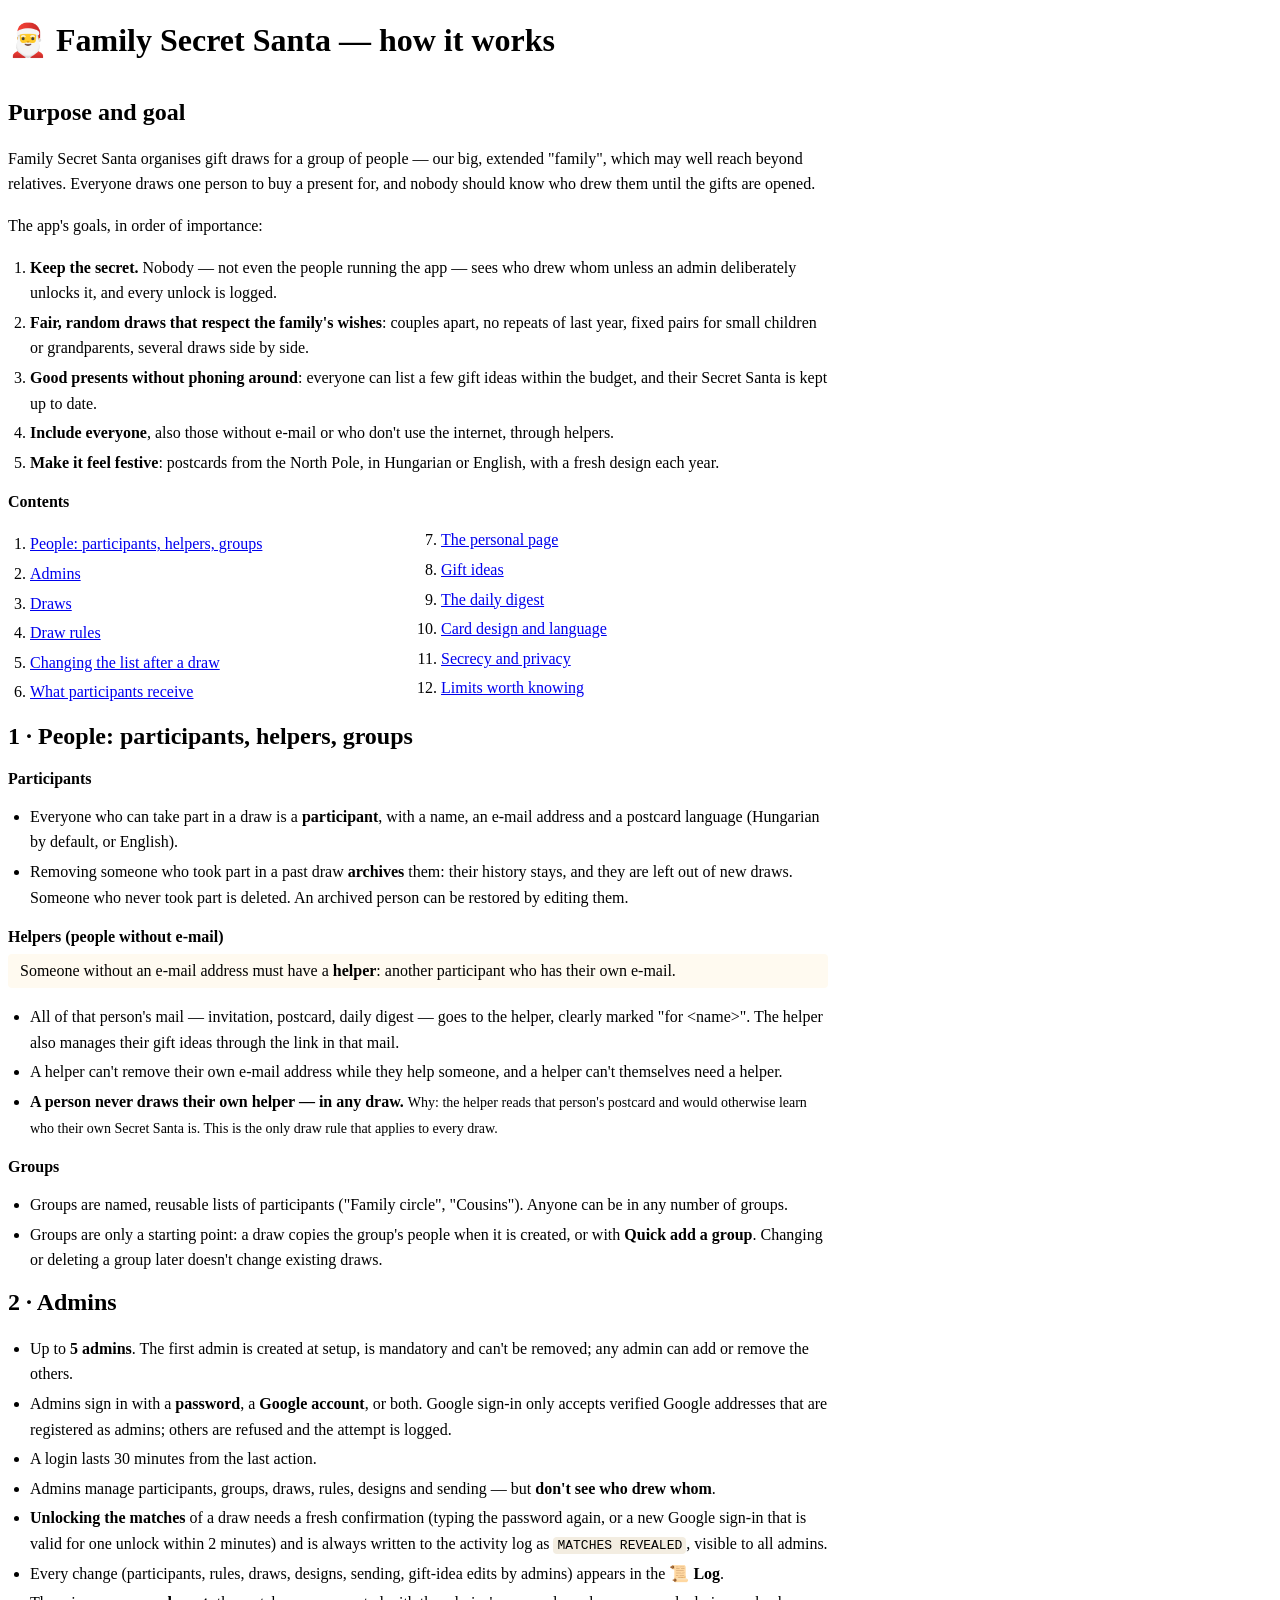
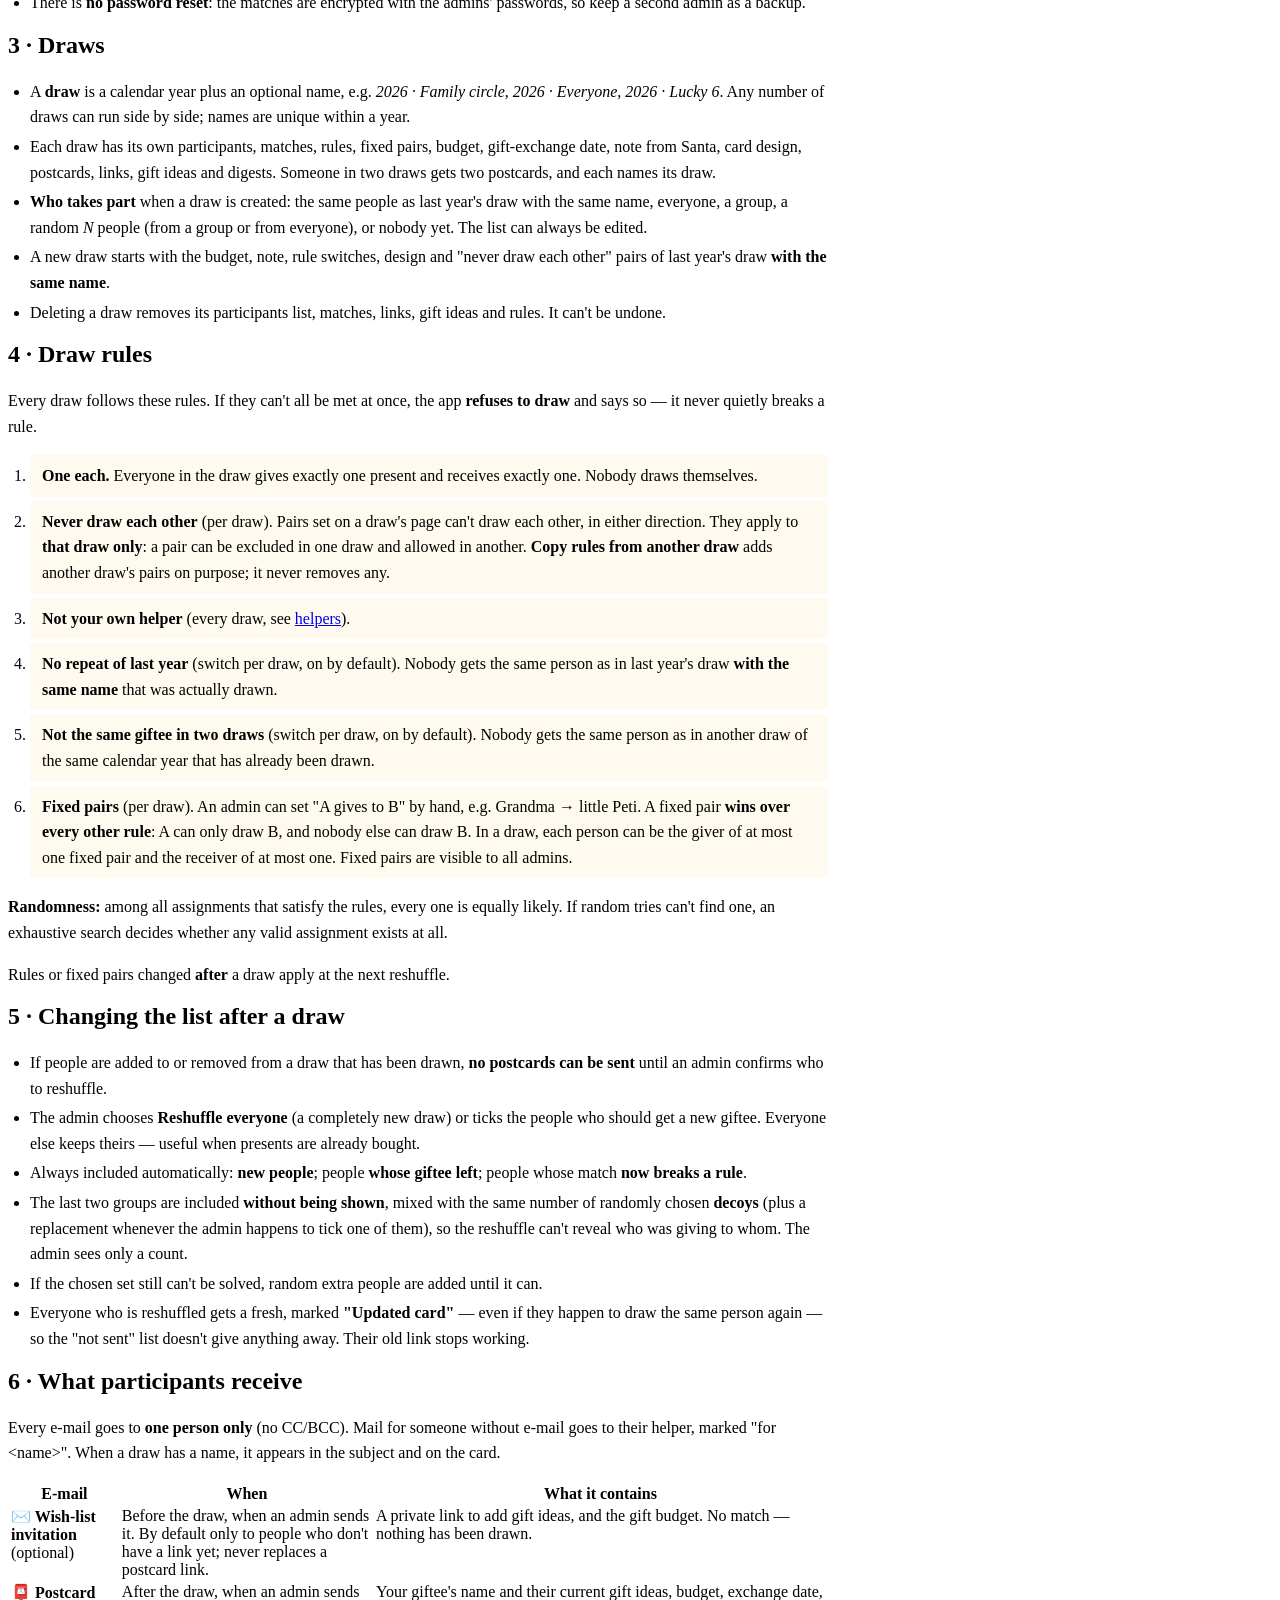
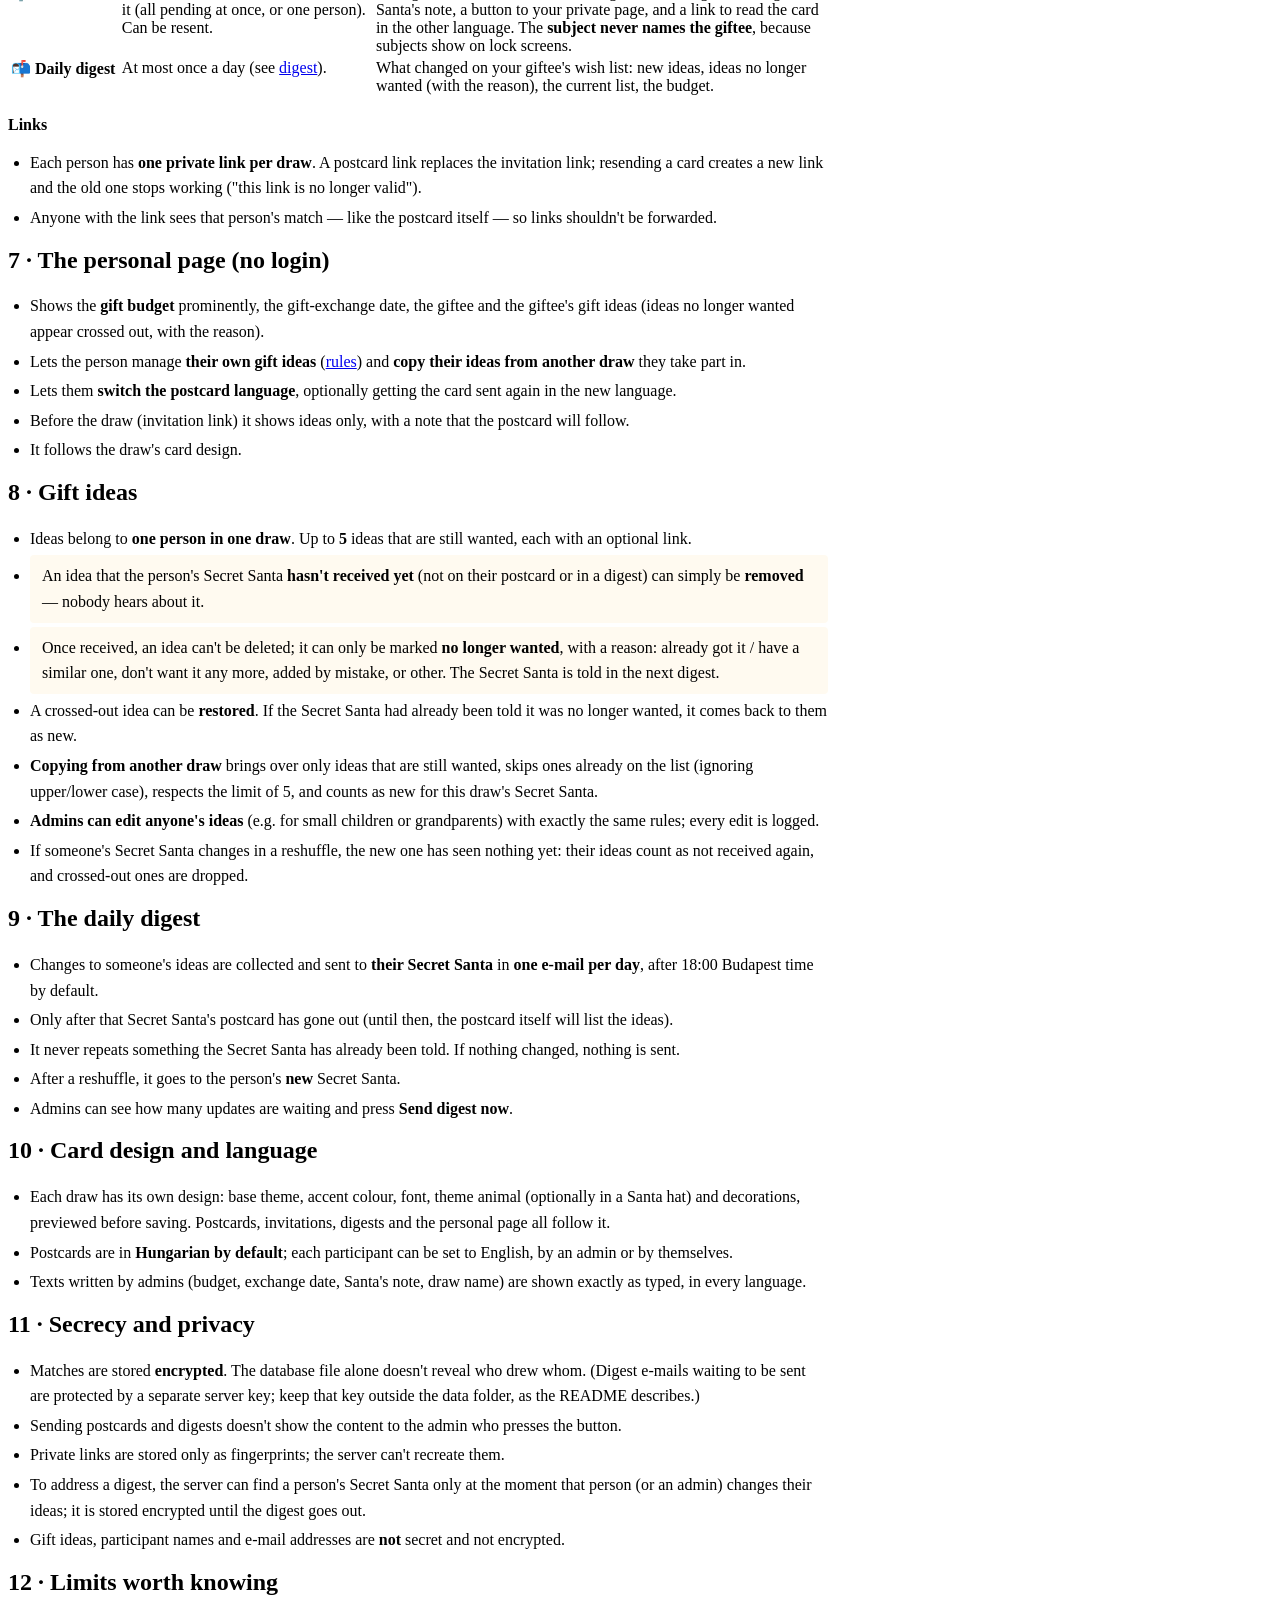
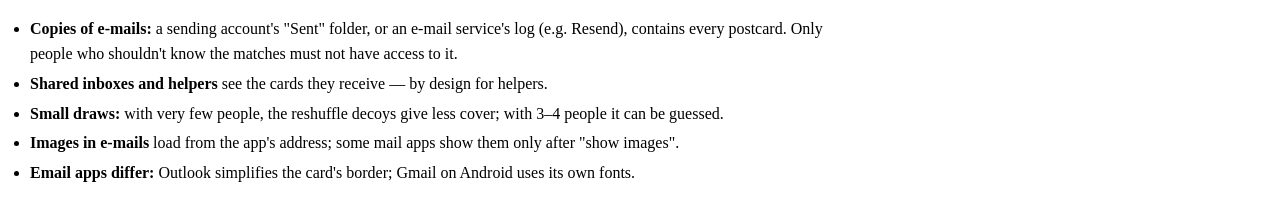
==== app/static/guide.html @ 9a859663 "Add 'How it works' guide; rename Family members to Participants - /guide (public, linked from the ad" ====
<!doctype html>
<html lang="en">
<head>
  <meta charset="utf-8">
  <meta name="viewport" content="width=device-width, initial-scale=1">
  <title>How it works · Family Secret Santa</title>
  <link rel="stylesheet" href="/static/style.css">
  <style>
    main { max-width: 820px; }
    .doc h2 { margin-top: 0; }
    .doc h3 { color: var(--green); margin: 18px 0 6px; font-size: 16px; }
    .doc p, .doc li { line-height: 1.6; }
    .doc ul, .doc ol { padding-left: 22px; }
    .doc li { margin: 4px 0; }
    .toc { columns: 2; column-gap: 24px; padding-left: 18px; }
    @media (max-width: 600px) { .toc { columns: 1; } }
    .rule { border-left: 4px solid var(--gold); background: #fffaf0; padding: 8px 12px; margin: 8px 0; border-radius: 4px; }
    .why { color: var(--muted); font-size: 14px; }
    code { background: #f3ede1; padding: 1px 4px; border-radius: 4px; font-size: 13px; }
    table.t td, table.t th { vertical-align: top; }
  </style>
</head>
<body>
<header>
  <h1>🎅 Family Secret Santa — how it works</h1>
  <div><a href="/" style="color:#fff">← back to the app</a></div>
</header>
<main class="doc">

<section class="card">
  <h2>Purpose and goal</h2>
  <p>Family Secret Santa organises gift draws for a group of people — our big, extended "family", which may
    well reach beyond relatives. Everyone draws one person to buy a present for, and nobody should know who
    drew them until the gifts are opened.</p>
  <p>The app's goals, in order of importance:</p>
  <ol>
    <li><b>Keep the secret.</b> Nobody — not even the people running the app — sees who drew whom unless an admin
      deliberately unlocks it, and every unlock is logged.</li>
    <li><b>Fair, random draws that respect the family's wishes</b>: couples apart, no repeats of last year, fixed
      pairs for small children or grandparents, several draws side by side.</li>
    <li><b>Good presents without phoning around</b>: everyone can list a few gift ideas within the budget, and their
      Secret Santa is kept up to date.</li>
    <li><b>Include everyone</b>, also those without e-mail or who don't use the internet, through helpers.</li>
    <li><b>Make it feel festive</b>: postcards from the North Pole, in Hungarian or English, with a fresh design each year.</li>
  </ol>
  <h3>Contents</h3>
  <ol class="toc">
    <li><a href="#people">People: participants, helpers, groups</a></li>
    <li><a href="#admins">Admins</a></li>
    <li><a href="#draws">Draws</a></li>
    <li><a href="#rules">Draw rules</a></li>
    <li><a href="#reshuffle">Changing the list after a draw</a></li>
    <li><a href="#mail">What participants receive</a></li>
    <li><a href="#page">The personal page</a></li>
    <li><a href="#ideas">Gift ideas</a></li>
    <li><a href="#digest">The daily digest</a></li>
    <li><a href="#design">Card design and language</a></li>
    <li><a href="#secrecy">Secrecy and privacy</a></li>
    <li><a href="#limits">Limits worth knowing</a></li>
  </ol>
</section>

<section class="card" id="people">
  <h2>1 · People: participants, helpers, groups</h2>
  <h3>Participants</h3>
  <ul>
    <li>Everyone who can take part in a draw is a <b>participant</b>, with a name, an e-mail address and a postcard
      language (Hungarian by default, or English).</li>
    <li>Removing someone who took part in a past draw <b>archives</b> them: their history stays, and they are left out
      of new draws. Someone who never took part is deleted. An archived person can be restored by editing them.</li>
  </ul>
  <h3>Helpers (people without e-mail)</h3>
  <div class="rule">Someone without an e-mail address must have a <b>helper</b>: another participant who has their own e-mail.</div>
  <ul>
    <li>All of that person's mail — invitation, postcard, daily digest — goes to the helper, clearly marked
      "for &lt;name&gt;". The helper also manages their gift ideas through the link in that mail.</li>
    <li>A helper can't remove their own e-mail address while they help someone, and a helper can't themselves need a helper.</li>
    <li><b>A person never draws their own helper — in any draw.</b>
      <span class="why">Why: the helper reads that person's postcard and would otherwise learn who their own Secret Santa is.
      This is the only draw rule that applies to every draw.</span></li>
  </ul>
  <h3>Groups</h3>
  <ul>
    <li>Groups are named, reusable lists of participants ("Family circle", "Cousins"). Anyone can be in any number of groups.</li>
    <li>Groups are only a starting point: a draw copies the group's people when it is created, or with
      <b>Quick add a group</b>. Changing or deleting a group later doesn't change existing draws.</li>
  </ul>
</section>

<section class="card" id="admins">
  <h2>2 · Admins</h2>
  <ul>
    <li>Up to <b>5 admins</b>. The first admin is created at setup, is mandatory and can't be removed; any admin can add or
      remove the others.</li>
    <li>Admins sign in with a <b>password</b>, a <b>Google account</b>, or both. Google sign-in only accepts verified
      Google addresses that are registered as admins; others are refused and the attempt is logged.</li>
    <li>A login lasts 30 minutes from the last action.</li>
    <li>Admins manage participants, groups, draws, rules, designs and sending — but <b>don't see who drew whom</b>.</li>
    <li><b>Unlocking the matches</b> of a draw needs a fresh confirmation (typing the password again, or a new Google
      sign-in that is valid for one unlock within 2 minutes) and is always written to the activity log as
      <code>MATCHES REVEALED</code>, visible to all admins.</li>
    <li>Every change (participants, rules, draws, designs, sending, gift-idea edits by admins) appears in the <b>📜 Log</b>.</li>
    <li>There is <b>no password reset</b>: the matches are encrypted with the admins' passwords, so keep a second admin as a backup.</li>
  </ul>
</section>

<section class="card" id="draws">
  <h2>3 · Draws</h2>
  <ul>
    <li>A <b>draw</b> is a calendar year plus an optional name, e.g. <i>2026 · Family circle</i>, <i>2026 · Everyone</i>,
      <i>2026 · Lucky 6</i>. Any number of draws can run side by side; names are unique within a year.</li>
    <li>Each draw has its own participants, matches, rules, fixed pairs, budget, gift-exchange date, note from Santa,
      card design, postcards, links, gift ideas and digests. Someone in two draws gets two postcards, and each names its draw.</li>
    <li><b>Who takes part</b> when a draw is created: the same people as last year's draw with the same name, everyone,
      a group, a random <i>N</i> people (from a group or from everyone), or nobody yet. The list can always be edited.</li>
    <li>A new draw starts with the budget, note, rule switches, design and "never draw each other" pairs of last
      year's draw <b>with the same name</b>.</li>
    <li>Deleting a draw removes its participants list, matches, links, gift ideas and rules. It can't be undone.</li>
  </ul>
</section>

<section class="card" id="rules">
  <h2>4 · Draw rules</h2>
  <p>Every draw follows these rules. If they can't all be met at once, the app <b>refuses to draw</b> and says so —
    it never quietly breaks a rule.</p>
  <ol>
    <li class="rule"><b>One each.</b> Everyone in the draw gives exactly one present and receives exactly one. Nobody draws themselves.</li>
    <li class="rule"><b>Never draw each other</b> (per draw). Pairs set on a draw's page can't draw each other, in either direction.
      They apply to <b>that draw only</b>: a pair can be excluded in one draw and allowed in another.
      <b>Copy rules from another draw</b> adds another draw's pairs on purpose; it never removes any.</li>
    <li class="rule"><b>Not your own helper</b> (every draw, see <a href="#people">helpers</a>).</li>
    <li class="rule"><b>No repeat of last year</b> (switch per draw, on by default). Nobody gets the same person as in last
      year's draw <b>with the same name</b> that was actually drawn.</li>
    <li class="rule"><b>Not the same giftee in two draws</b> (switch per draw, on by default). Nobody gets the same person as in
      another draw of the same calendar year that has already been drawn.</li>
    <li class="rule"><b>Fixed pairs</b> (per draw). An admin can set "A gives to B" by hand, e.g. Grandma → little Peti.
      A fixed pair <b>wins over every other rule</b>: A can only draw B, and nobody else can draw B. In a draw, each person can
      be the giver of at most one fixed pair and the receiver of at most one. Fixed pairs are visible to all admins.</li>
  </ol>
  <p><b>Randomness:</b> among all assignments that satisfy the rules, every one is equally likely. If random tries can't
    find one, an exhaustive search decides whether any valid assignment exists at all.</p>
  <p>Rules or fixed pairs changed <b>after</b> a draw apply at the next reshuffle.</p>
</section>

<section class="card" id="reshuffle">
  <h2>5 · Changing the list after a draw</h2>
  <ul>
    <li>If people are added to or removed from a draw that has been drawn, <b>no postcards can be sent</b> until an admin
      confirms who to reshuffle.</li>
    <li>The admin chooses <b>Reshuffle everyone</b> (a completely new draw) or ticks the people who should get a new
      giftee. Everyone else keeps theirs — useful when presents are already bought.</li>
    <li>Always included automatically: <b>new people</b>; people <b>whose giftee left</b>; people whose match <b>now breaks a rule</b>.</li>
    <li>The last two groups are included <b>without being shown</b>, mixed with the same number of randomly chosen
      <b>decoys</b> (plus a replacement whenever the admin happens to tick one of them), so the reshuffle can't reveal who was
      giving to whom. The admin sees only a count.</li>
    <li>If the chosen set still can't be solved, random extra people are added until it can.</li>
    <li>Everyone who is reshuffled gets a fresh, marked <b>"Updated card"</b> — even if they happen to draw the same person
      again — so the "not sent" list doesn't give anything away. Their old link stops working.</li>
  </ul>
</section>

<section class="card" id="mail">
  <h2>6 · What participants receive</h2>
  <p>Every e-mail goes to <b>one person only</b> (no CC/BCC). Mail for someone without e-mail goes to their helper, marked
    "for &lt;name&gt;". When a draw has a name, it appears in the subject and on the card.</p>
  <table class="t">
    <tr><th>E-mail</th><th>When</th><th>What it contains</th></tr>
    <tr><td><b>✉️ Wish-list invitation</b> (optional)</td>
      <td>Before the draw, when an admin sends it. By default only to people who don't have a link yet; never replaces a postcard link.</td>
      <td>A private link to add gift ideas, and the gift budget. No match — nothing has been drawn.</td></tr>
    <tr><td><b>📮 Postcard</b></td>
      <td>After the draw, when an admin sends it (all pending at once, or one person). Can be resent.</td>
      <td>Your giftee's name and their current gift ideas, budget, exchange date, Santa's note, a button to your private page,
        and a link to read the card in the other language. The <b>subject never names the giftee</b>, because subjects show on lock screens.</td></tr>
    <tr><td><b>📬 Daily digest</b></td>
      <td>At most once a day (see <a href="#digest">digest</a>).</td>
      <td>What changed on your giftee's wish list: new ideas, ideas no longer wanted (with the reason), the current list, the budget.</td></tr>
  </table>
  <h3>Links</h3>
  <ul>
    <li>Each person has <b>one private link per draw</b>. A postcard link replaces the invitation link; resending a card
      creates a new link and the old one stops working ("this link is no longer valid").</li>
    <li>Anyone with the link sees that person's match — like the postcard itself — so links shouldn't be forwarded.</li>
  </ul>
</section>

<section class="card" id="page">
  <h2>7 · The personal page (no login)</h2>
  <ul>
    <li>Shows the <b>gift budget</b> prominently, the gift-exchange date, the giftee and the giftee's gift ideas
      (ideas no longer wanted appear crossed out, with the reason).</li>
    <li>Lets the person manage <b>their own gift ideas</b> (<a href="#ideas">rules</a>) and
      <b>copy their ideas from another draw</b> they take part in.</li>
    <li>Lets them <b>switch the postcard language</b>, optionally getting the card sent again in the new language.</li>
    <li>Before the draw (invitation link) it shows ideas only, with a note that the postcard will follow.</li>
    <li>It follows the draw's card design.</li>
  </ul>
</section>

<section class="card" id="ideas">
  <h2>8 · Gift ideas</h2>
  <ul>
    <li>Ideas belong to <b>one person in one draw</b>. Up to <b>5</b> ideas that are still wanted, each with an optional link.</li>
    <li class="rule">An idea that the person's Secret Santa <b>hasn't received yet</b> (not on their postcard or in a digest)
      can simply be <b>removed</b> — nobody hears about it.</li>
    <li class="rule">Once received, an idea can't be deleted; it can only be marked <b>no longer wanted</b>, with a reason:
      already got it / have a similar one, don't want it any more, added by mistake, or other. The Secret Santa is told in the next digest.</li>
    <li>A crossed-out idea can be <b>restored</b>. If the Secret Santa had already been told it was no longer wanted, it comes back to them as new.</li>
    <li><b>Copying from another draw</b> brings over only ideas that are still wanted, skips ones already on the list
      (ignoring upper/lower case), respects the limit of 5, and counts as new for this draw's Secret Santa.</li>
    <li><b>Admins can edit anyone's ideas</b> (e.g. for small children or grandparents) with exactly the same rules; every edit is logged.</li>
    <li>If someone's Secret Santa changes in a reshuffle, the new one has seen nothing yet: their ideas count as not received
      again, and crossed-out ones are dropped.</li>
  </ul>
</section>

<section class="card" id="digest">
  <h2>9 · The daily digest</h2>
  <ul>
    <li>Changes to someone's ideas are collected and sent to <b>their Secret Santa</b> in <b>one e-mail per day</b>,
      after 18:00 Budapest time by default.</li>
    <li>Only after that Secret Santa's postcard has gone out (until then, the postcard itself will list the ideas).</li>
    <li>It never repeats something the Secret Santa has already been told. If nothing changed, nothing is sent.</li>
    <li>After a reshuffle, it goes to the person's <b>new</b> Secret Santa.</li>
    <li>Admins can see how many updates are waiting and press <b>Send digest now</b>.</li>
  </ul>
</section>

<section class="card" id="design">
  <h2>10 · Card design and language</h2>
  <ul>
    <li>Each draw has its own design: base theme, accent colour, font, theme animal (optionally in a Santa hat) and
      decorations, previewed before saving. Postcards, invitations, digests and the personal page all follow it.</li>
    <li>Postcards are in <b>Hungarian by default</b>; each participant can be set to English, by an admin or by themselves.</li>
    <li>Texts written by admins (budget, exchange date, Santa's note, draw name) are shown exactly as typed, in every language.</li>
  </ul>
</section>

<section class="card" id="secrecy">
  <h2>11 · Secrecy and privacy</h2>
  <ul>
    <li>Matches are stored <b>encrypted</b>. The database file alone doesn't reveal who drew whom. (Digest e-mails waiting to
      be sent are protected by a separate server key; keep that key outside the data folder, as the README describes.)</li>
    <li>Sending postcards and digests doesn't show the content to the admin who presses the button.</li>
    <li>Private links are stored only as fingerprints; the server can't recreate them.</li>
    <li>To address a digest, the server can find a person's Secret Santa only at the moment that person (or an admin) changes
      their ideas; it is stored encrypted until the digest goes out.</li>
    <li>Gift ideas, participant names and e-mail addresses are <b>not</b> secret and not encrypted.</li>
  </ul>
</section>

<section class="card" id="limits">
  <h2>12 · Limits worth knowing</h2>
  <ul>
    <li><b>Copies of e-mails:</b> a sending account's "Sent" folder, or an e-mail service's log (e.g. Resend), contains every
      postcard. Only people who shouldn't know the matches must not have access to it.</li>
    <li><b>Shared inboxes and helpers</b> see the cards they receive — by design for helpers.</li>
    <li><b>Small draws:</b> with very few people, the reshuffle decoys give less cover; with 3–4 people it can be guessed.</li>
    <li><b>Images in e-mails</b> load from the app's address; some mail apps show them only after "show images".</li>
    <li><b>Email apps differ:</b> Outlook simplifies the card's border; Gmail on Android uses its own fonts.</li>
  </ul>
</section>

</main>
</body>
</html>
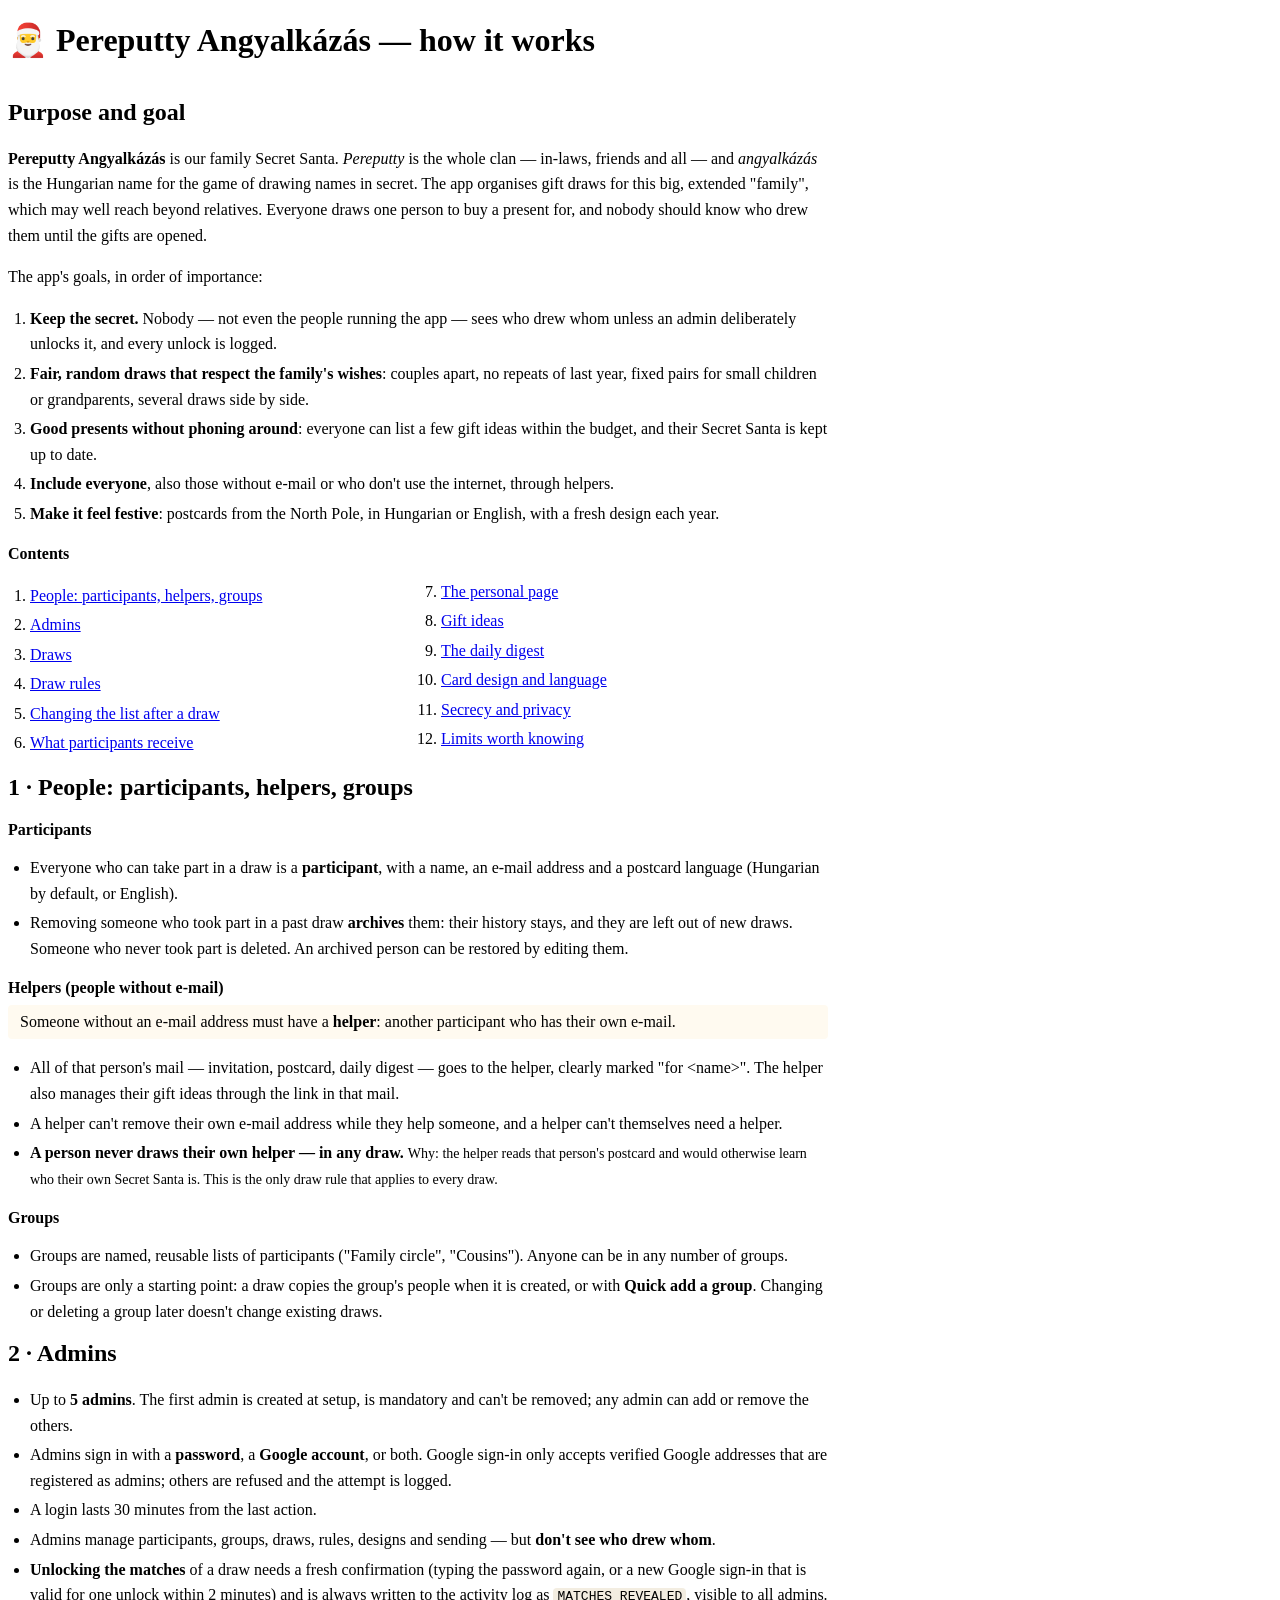
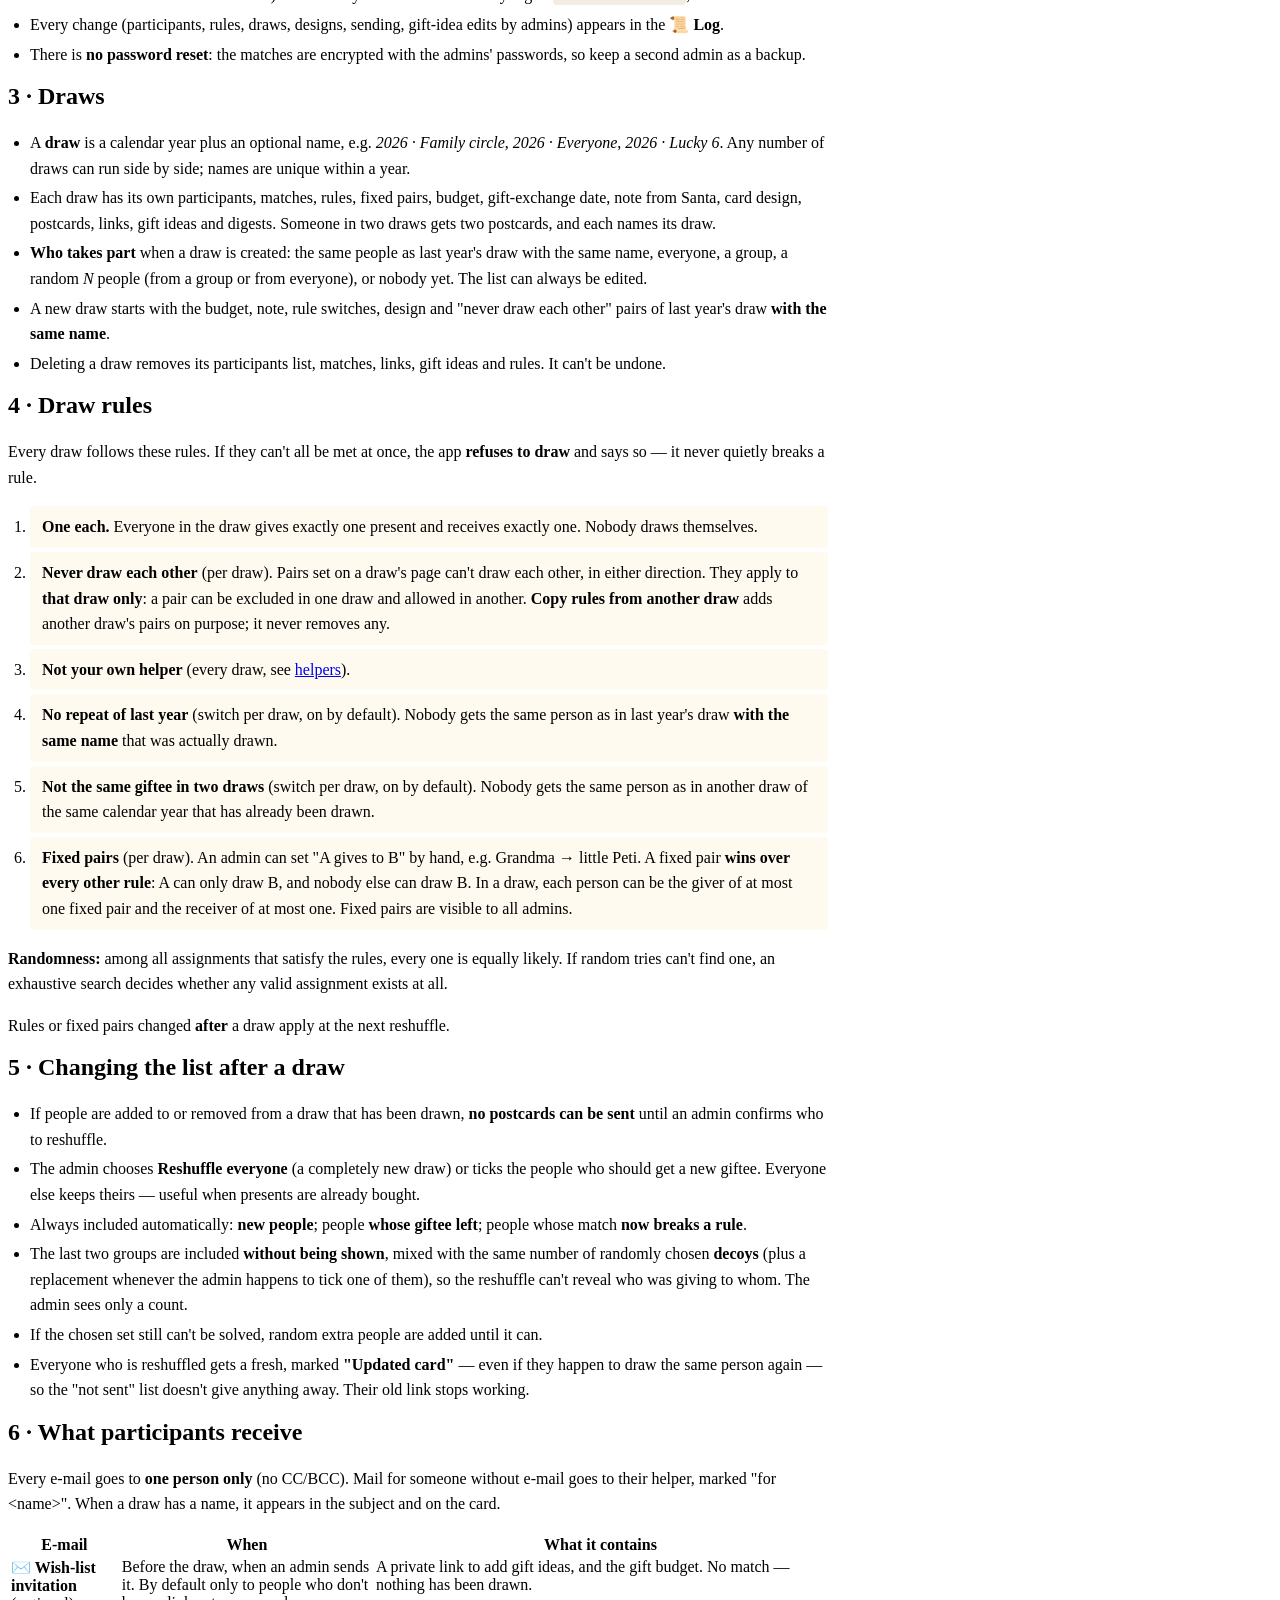
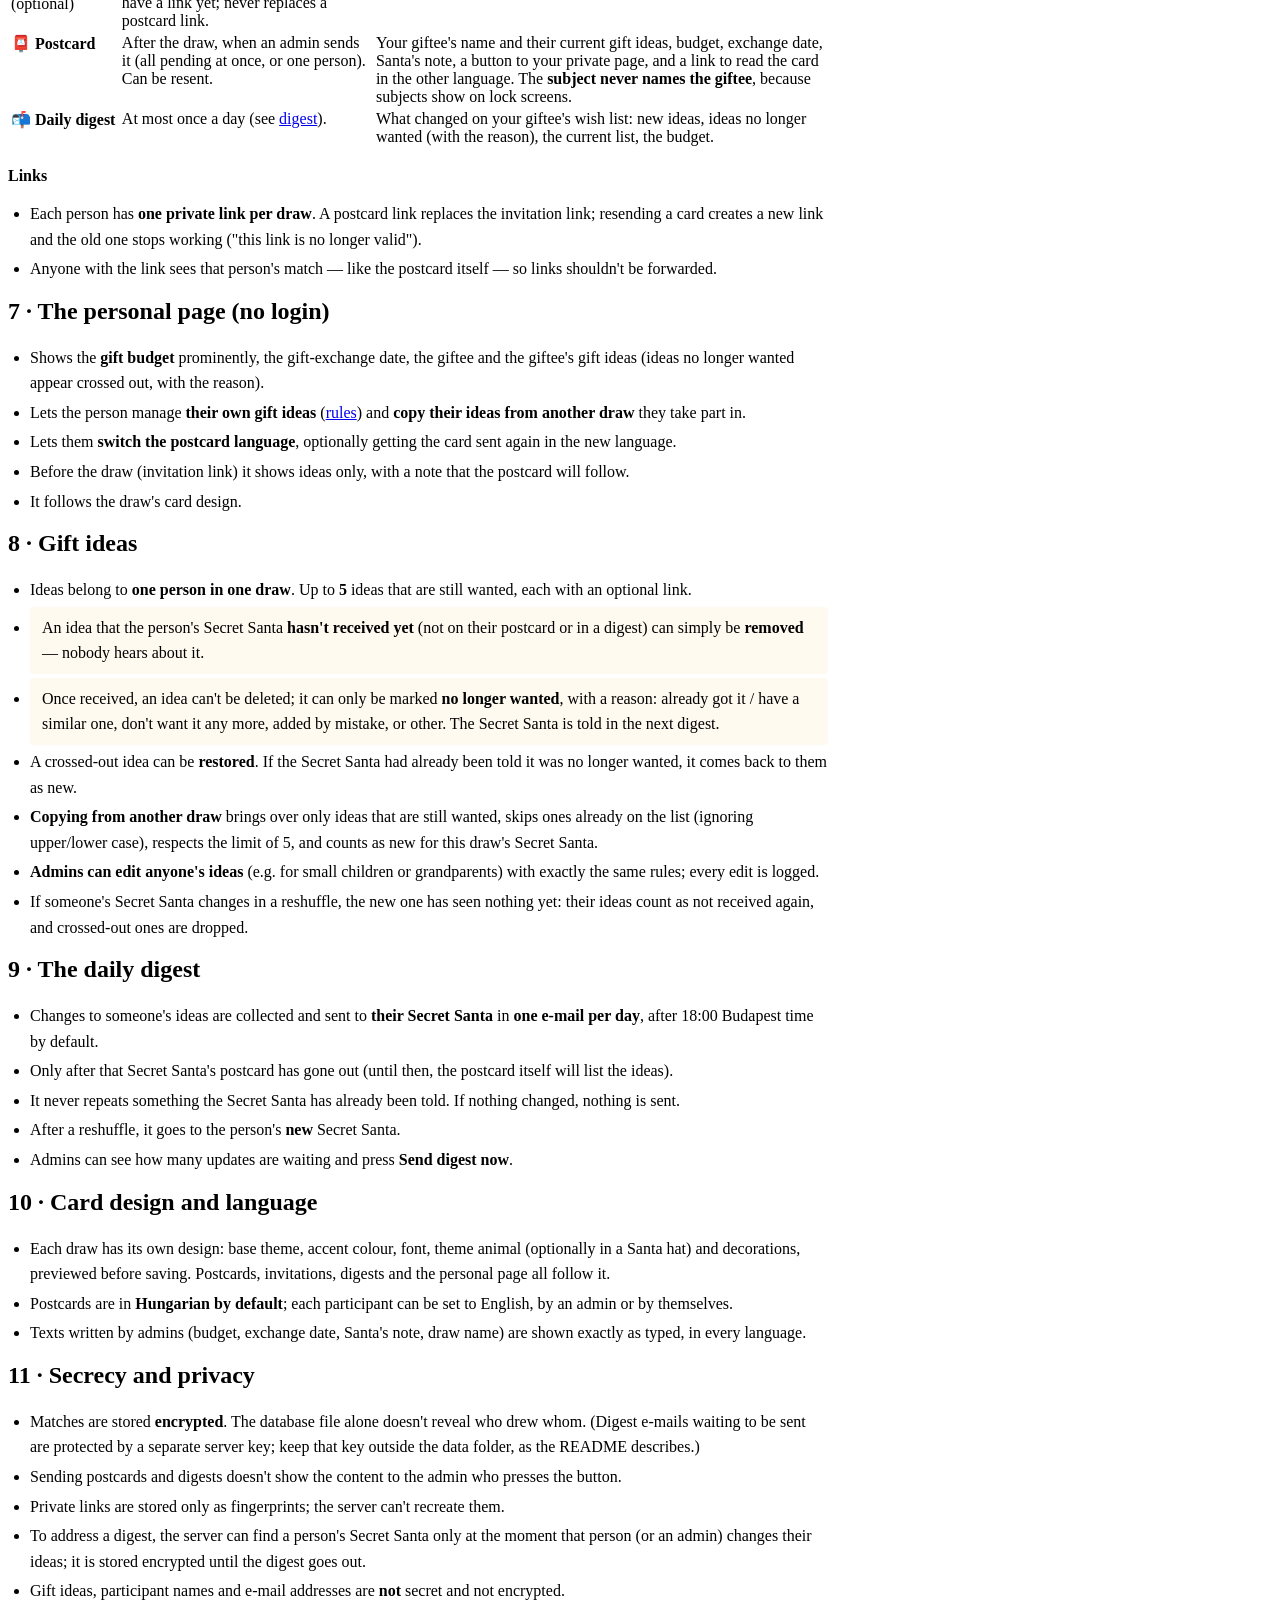
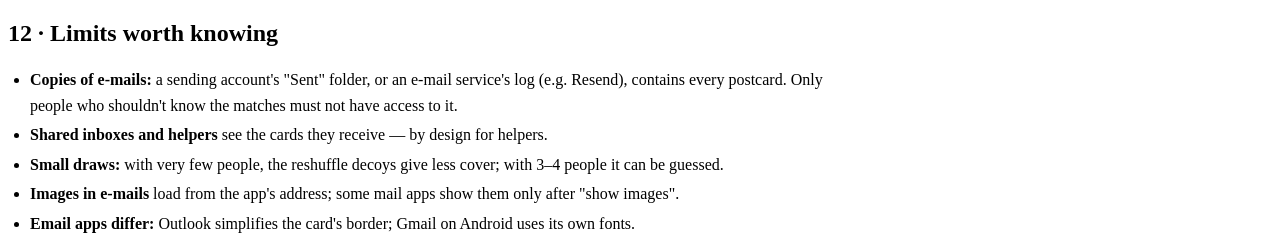
==== commit b0f4dd65: "Rename the app to Pereputty Angyalkázás Admin page title and header, the How-it-works guide (with a " ====
--- a/app/static/guide.html
+++ b/app/static/guide.html
@@ -3,7 +3,7 @@
 <head>
   <meta charset="utf-8">
   <meta name="viewport" content="width=device-width, initial-scale=1">
-  <title>How it works · Family Secret Santa</title>
+  <title>How it works · Pereputty Angyalkázás</title>
   <link rel="stylesheet" href="/static/style.css">
   <style>
     main { max-width: 820px; }
@@ -22,15 +22,16 @@
 </head>
 <body>
 <header>
-  <h1>🎅 Family Secret Santa — how it works</h1>
+  <h1>🎅 Pereputty Angyalkázás — how it works</h1>
   <div><a href="/" style="color:#fff">← back to the app</a></div>
 </header>
 <main class="doc">
 
 <section class="card">
   <h2>Purpose and goal</h2>
-  <p>Family Secret Santa organises gift draws for a group of people — our big, extended "family", which may
-    well reach beyond relatives. Everyone draws one person to buy a present for, and nobody should know who
+  <p><b>Pereputty Angyalkázás</b> is our family Secret Santa. <i>Pereputty</i> is the whole clan — in-laws, friends and
+    all — and <i>angyalkázás</i> is the Hungarian name for the game of drawing names in secret. The app organises gift draws for
+    this big, extended "family", which may well reach beyond relatives. Everyone draws one person to buy a present for, and nobody should know who
     drew them until the gifts are opened.</p>
   <p>The app's goals, in order of importance:</p>
   <ol>
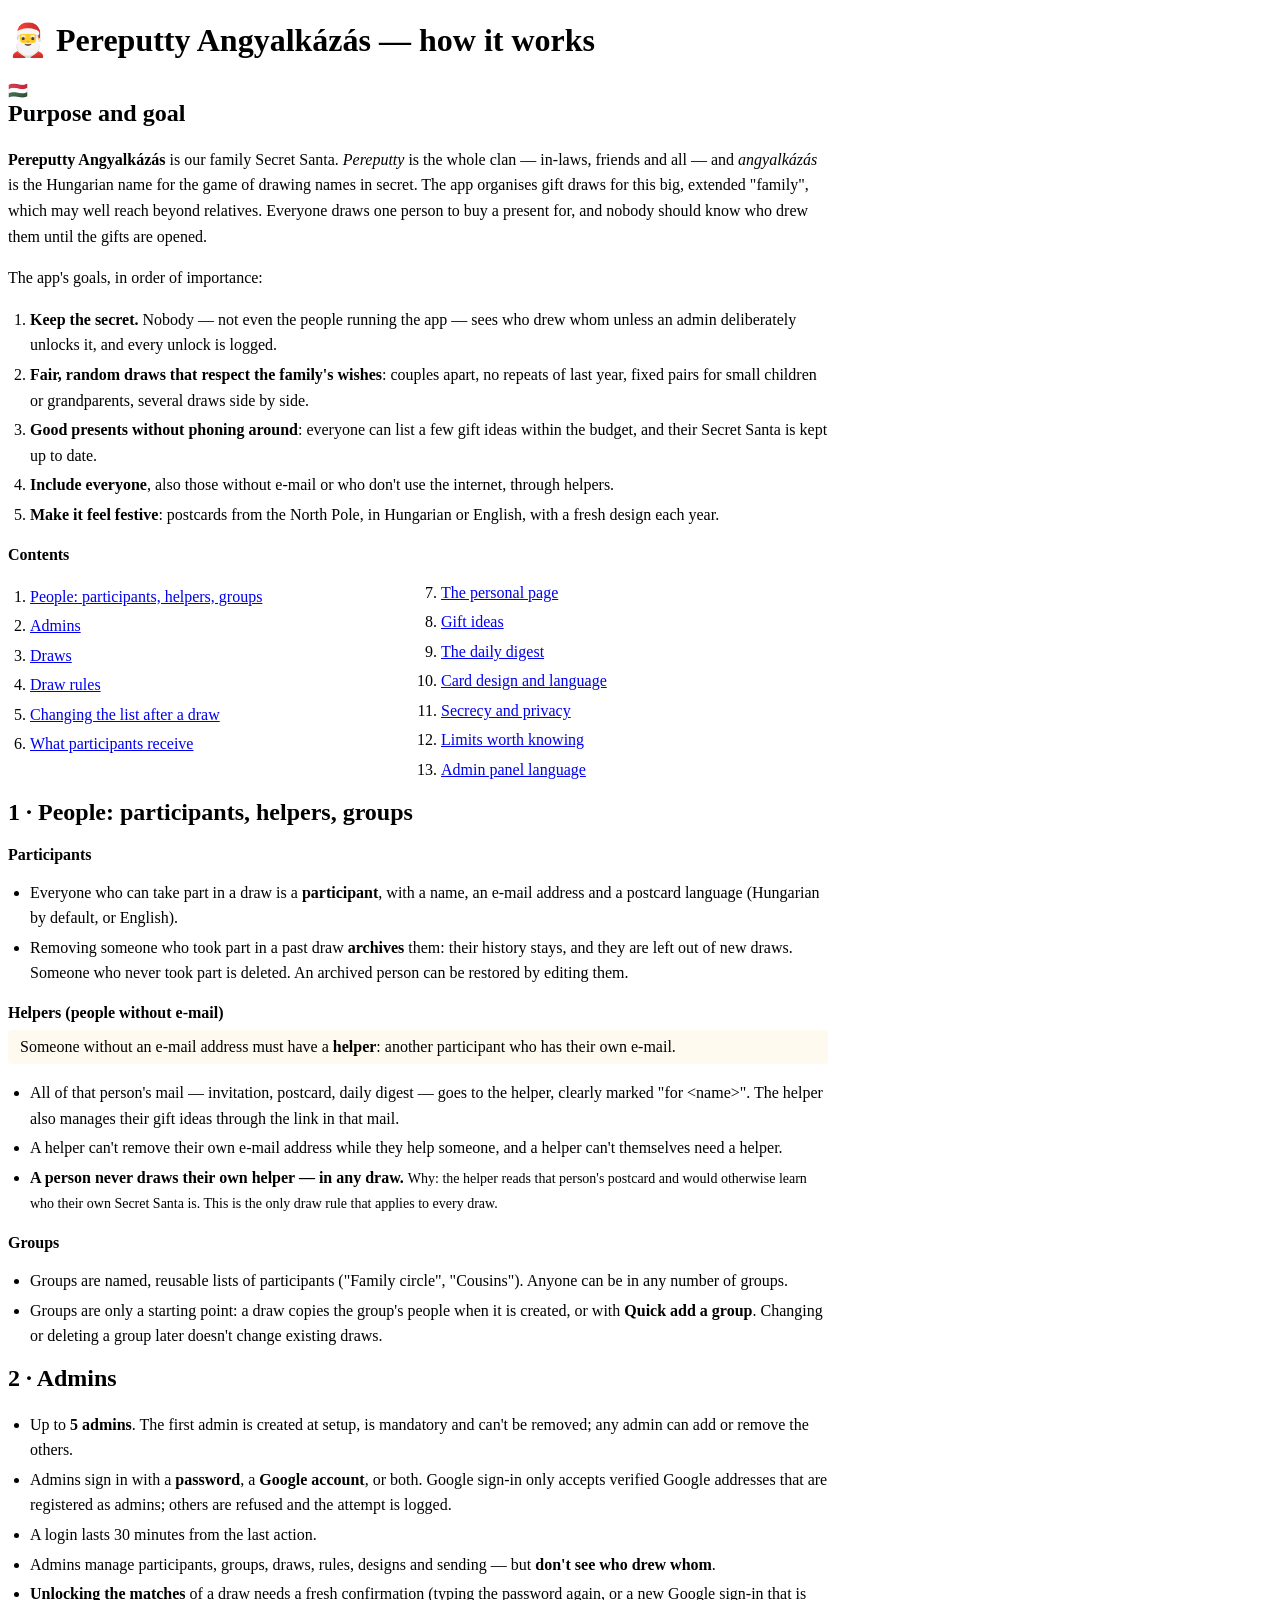
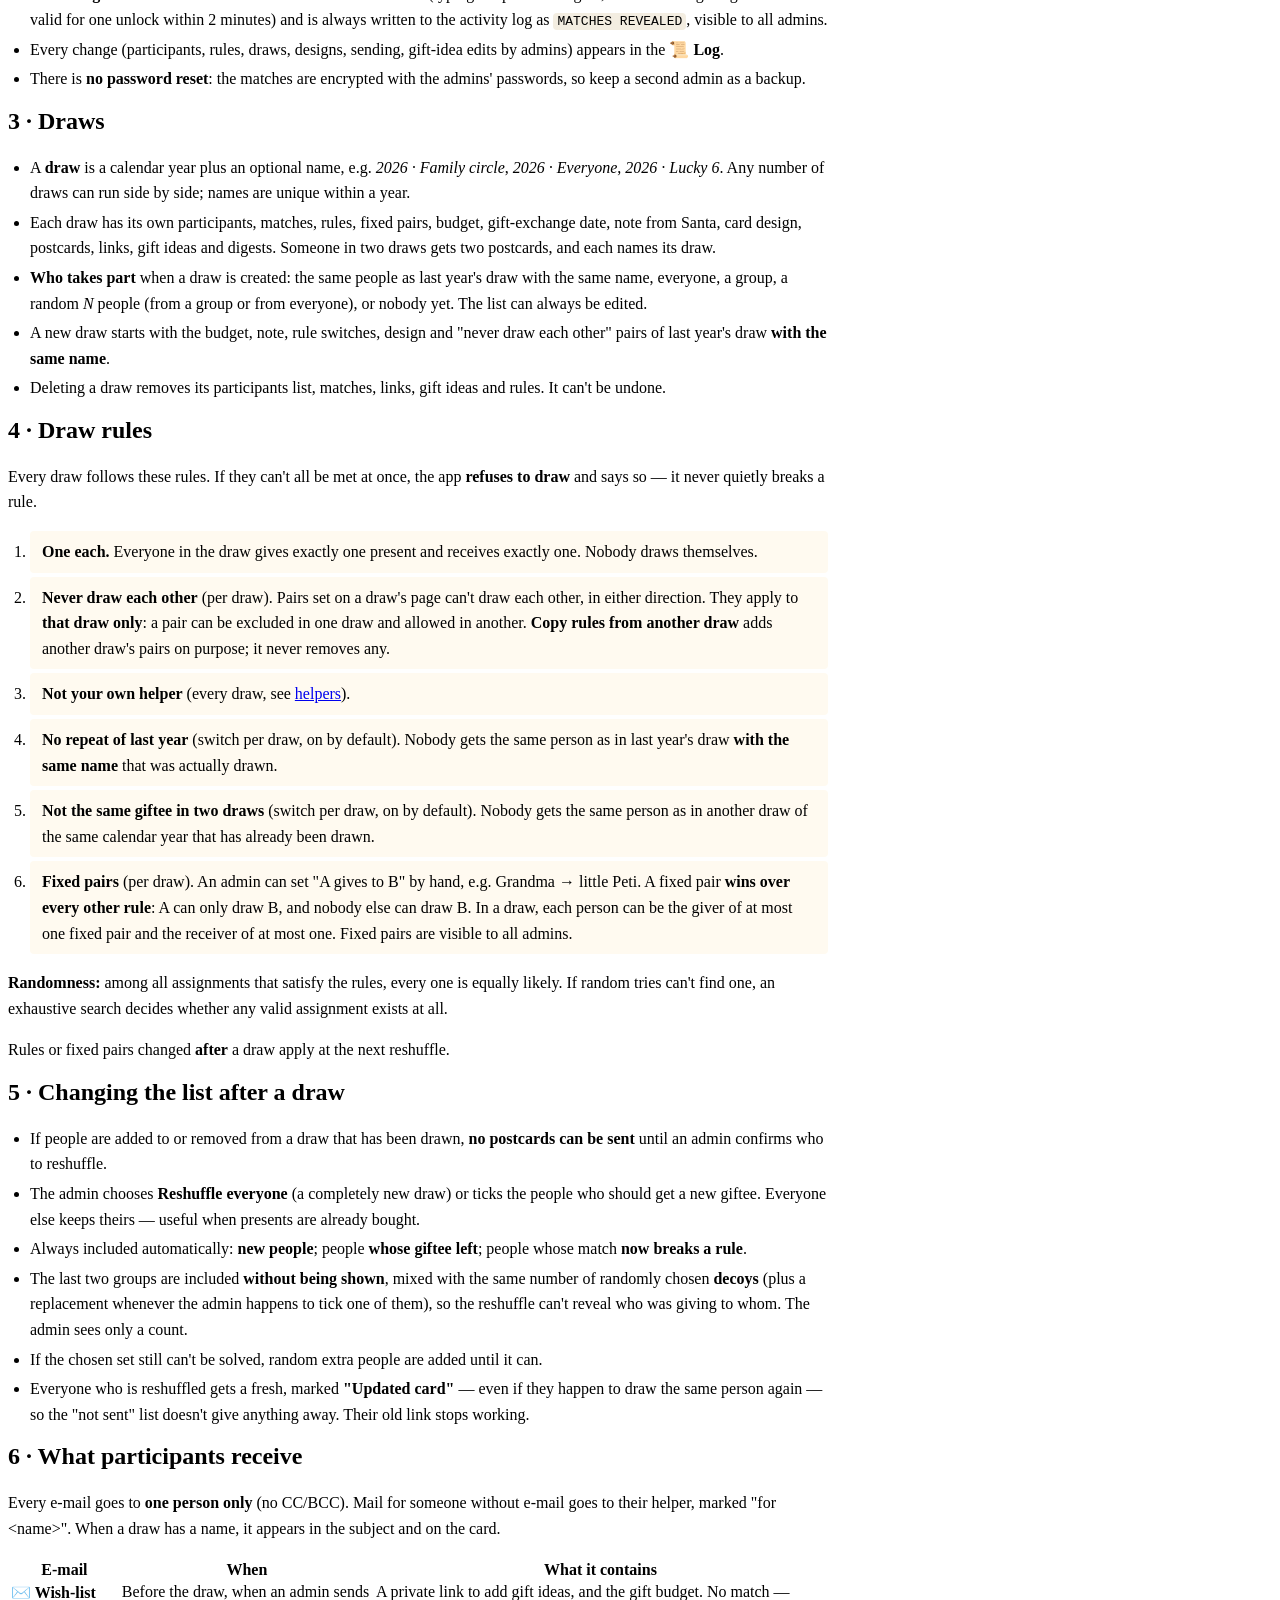
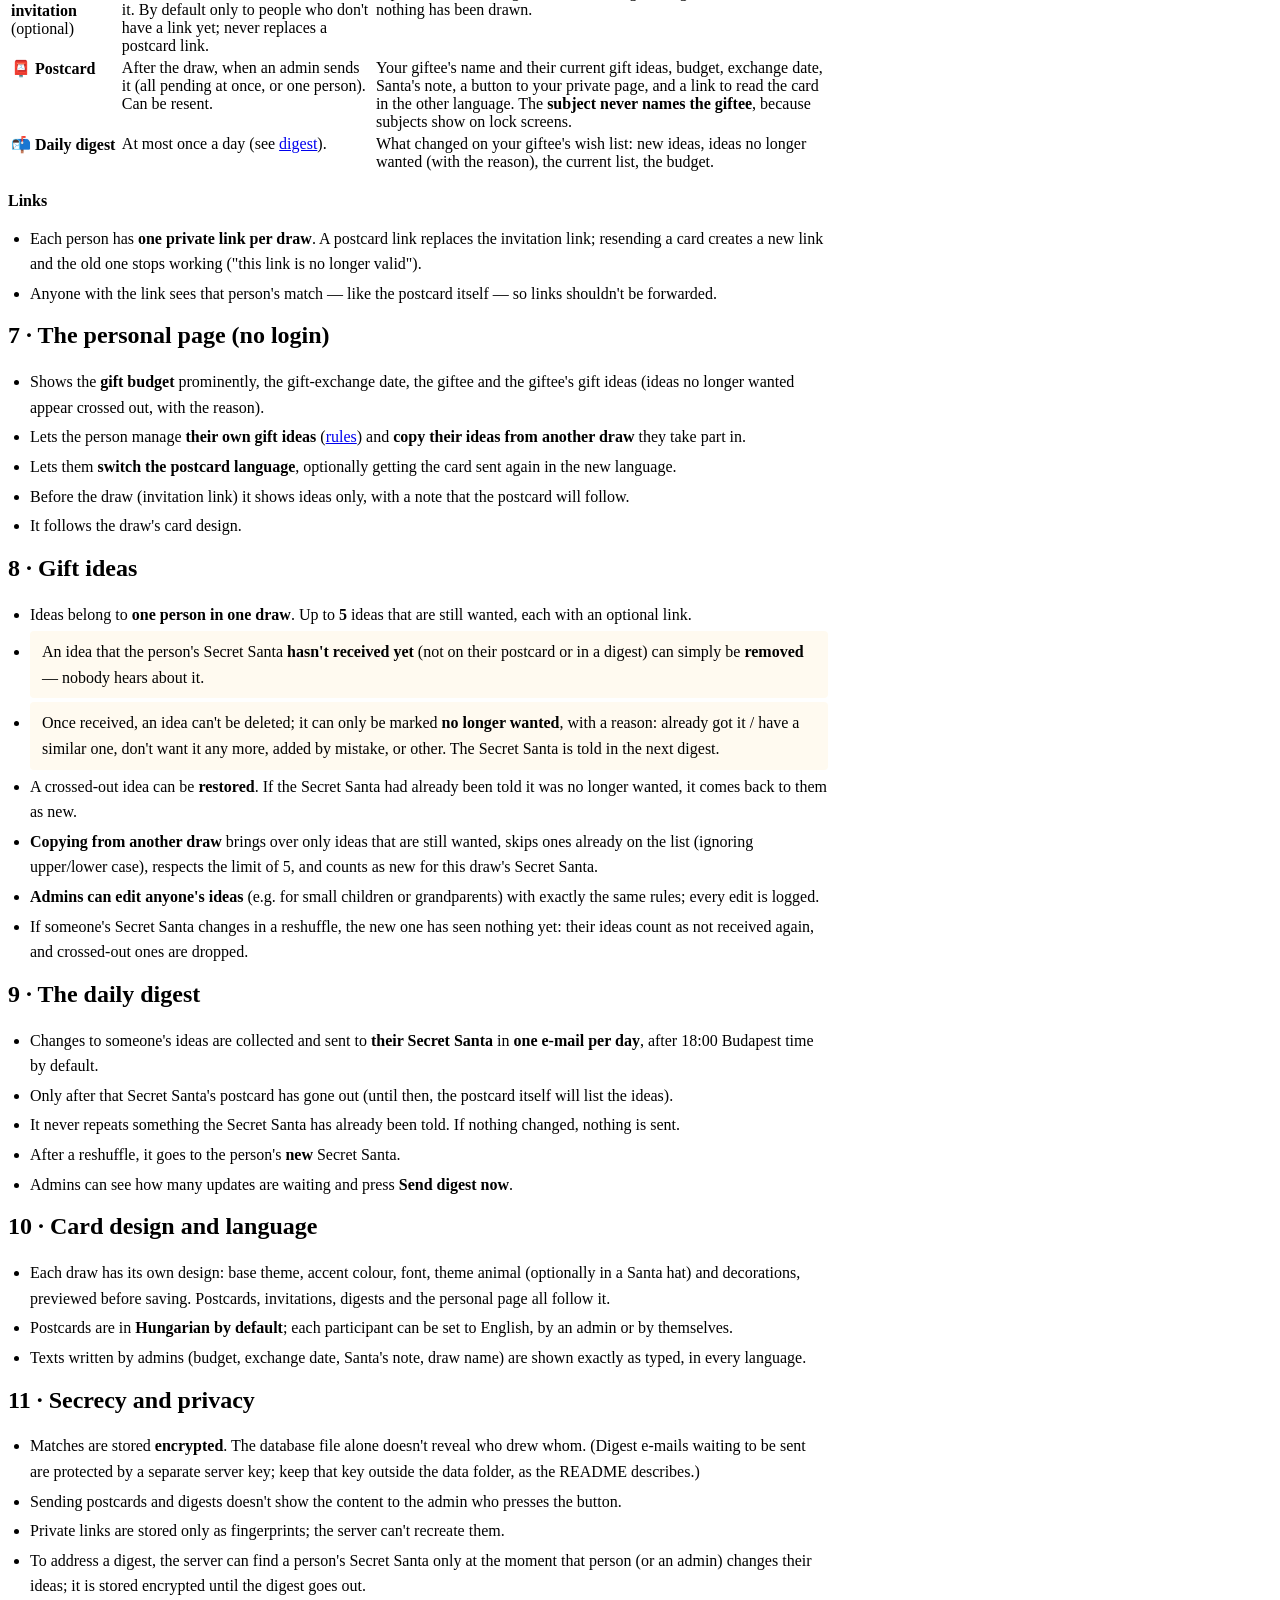
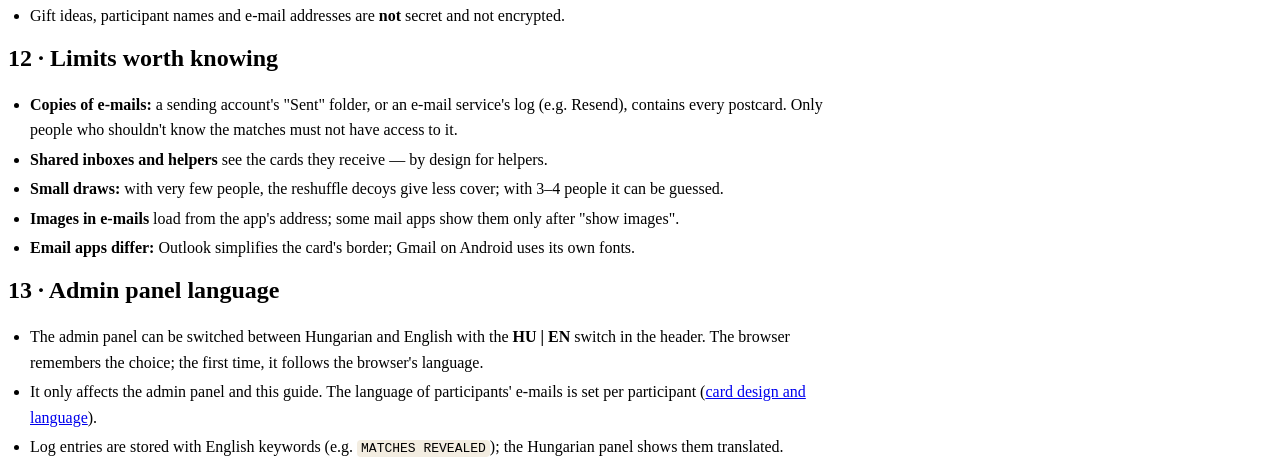
==== commit 91379738: "Add HU/EN admin panel switch and Hungarian guide - Admin panel: HU | EN switch in the header, rememb" ====
--- a/app/static/guide.html
+++ b/app/static/guide.html
@@ -23,7 +23,10 @@
 <body>
 <header>
   <h1>🎅 Pereputty Angyalkázás — how it works</h1>
-  <div><a href="/" style="color:#fff">← back to the app</a></div>
+  <div style="display:flex;gap:14px;align-items:center">
+    <a href="/guide?lang=hu" style="color:#fff" lang="hu">🇭🇺 Magyar</a>
+    <a href="/" style="color:#fff">← back to the app</a>
+  </div>
 </header>
 <main class="doc">
 
@@ -58,6 +61,7 @@
     <li><a href="#design">Card design and language</a></li>
     <li><a href="#secrecy">Secrecy and privacy</a></li>
     <li><a href="#limits">Limits worth knowing</a></li>
+    <li><a href="#adminlang">Admin panel language</a></li>
   </ol>
 </section>
 
@@ -262,6 +266,17 @@
   </ul>
 </section>
 
+<section class="card" id="adminlang">
+  <h2>13 · Admin panel language</h2>
+  <ul>
+    <li>The admin panel can be switched between Hungarian and English with the <b>HU | EN</b> switch in the header. The browser
+      remembers the choice; the first time, it follows the browser's language.</li>
+    <li>It only affects the admin panel and this guide. The language of participants' e-mails is set per participant
+      (<a href="#design">card design and language</a>).</li>
+    <li>Log entries are stored with English keywords (e.g. <code>MATCHES REVEALED</code>); the Hungarian panel shows them translated.</li>
+  </ul>
+</section>
+
 </main>
 </body>
 </html>
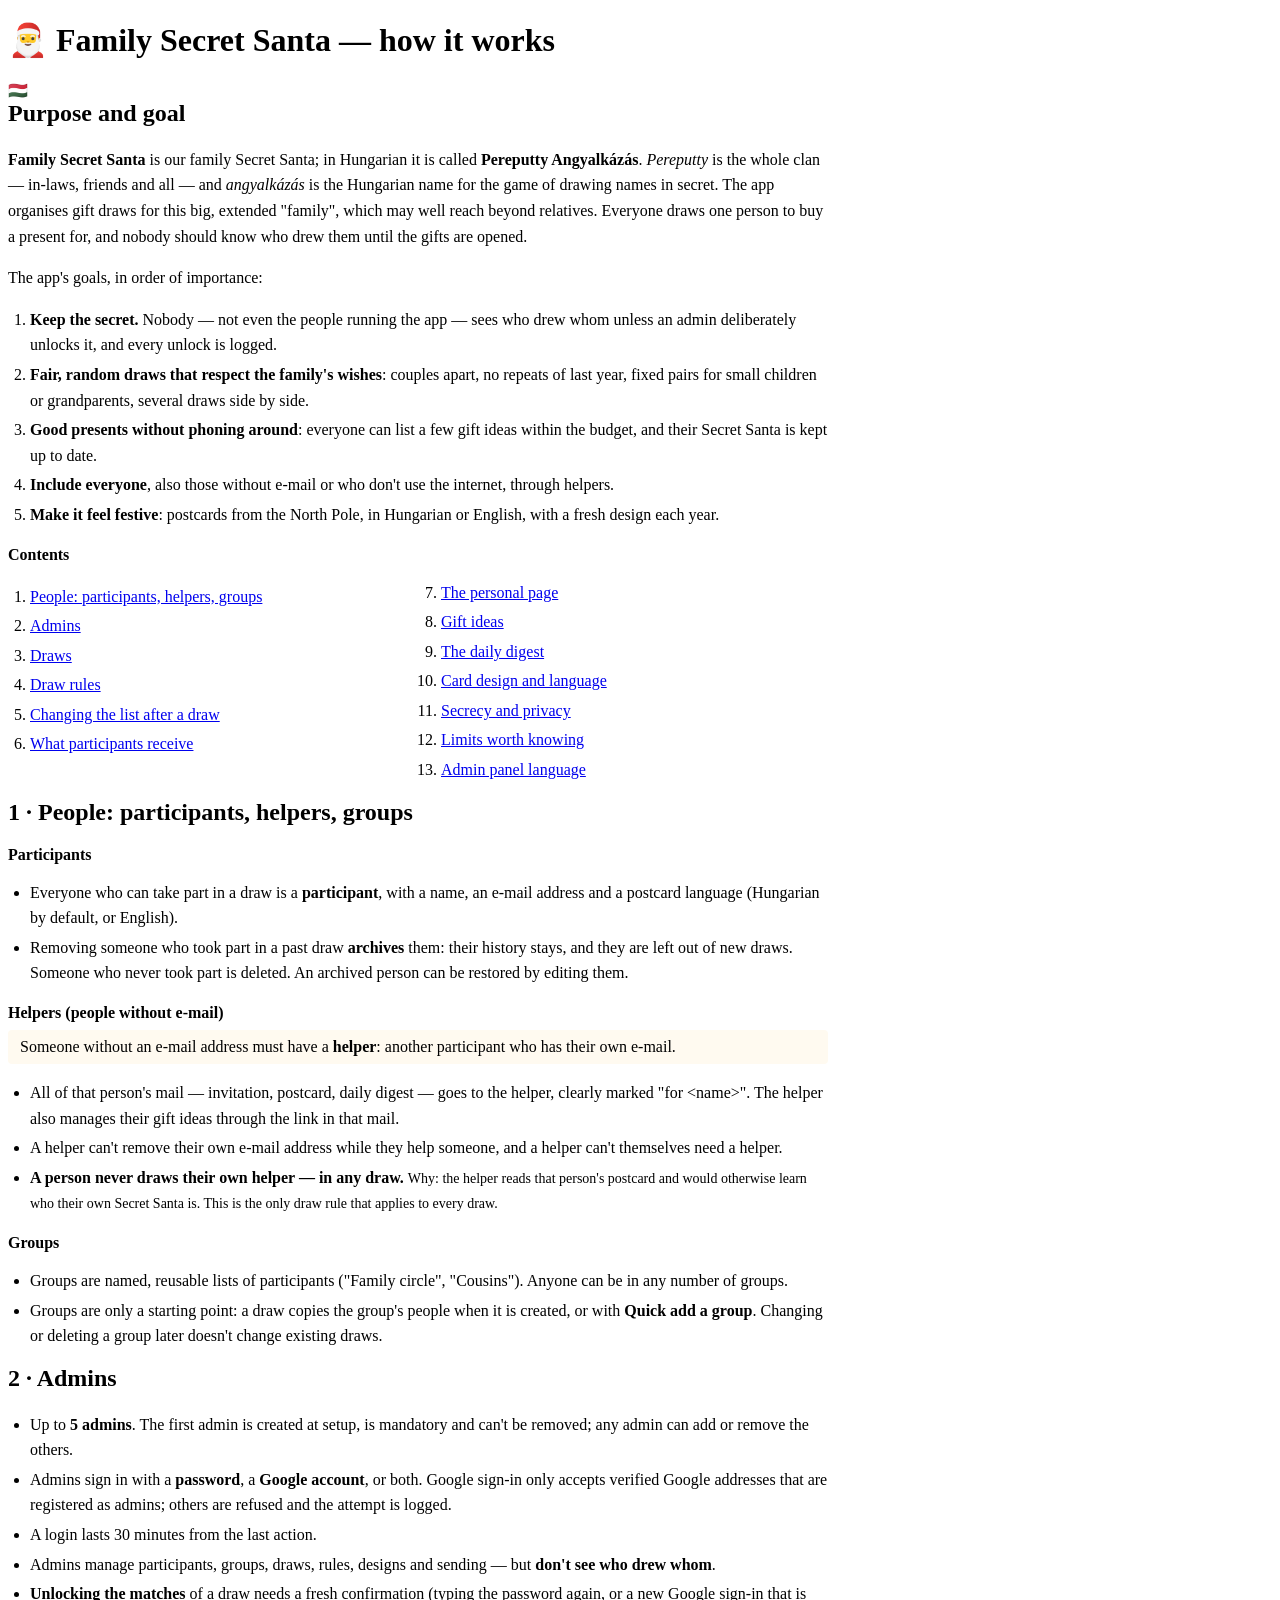
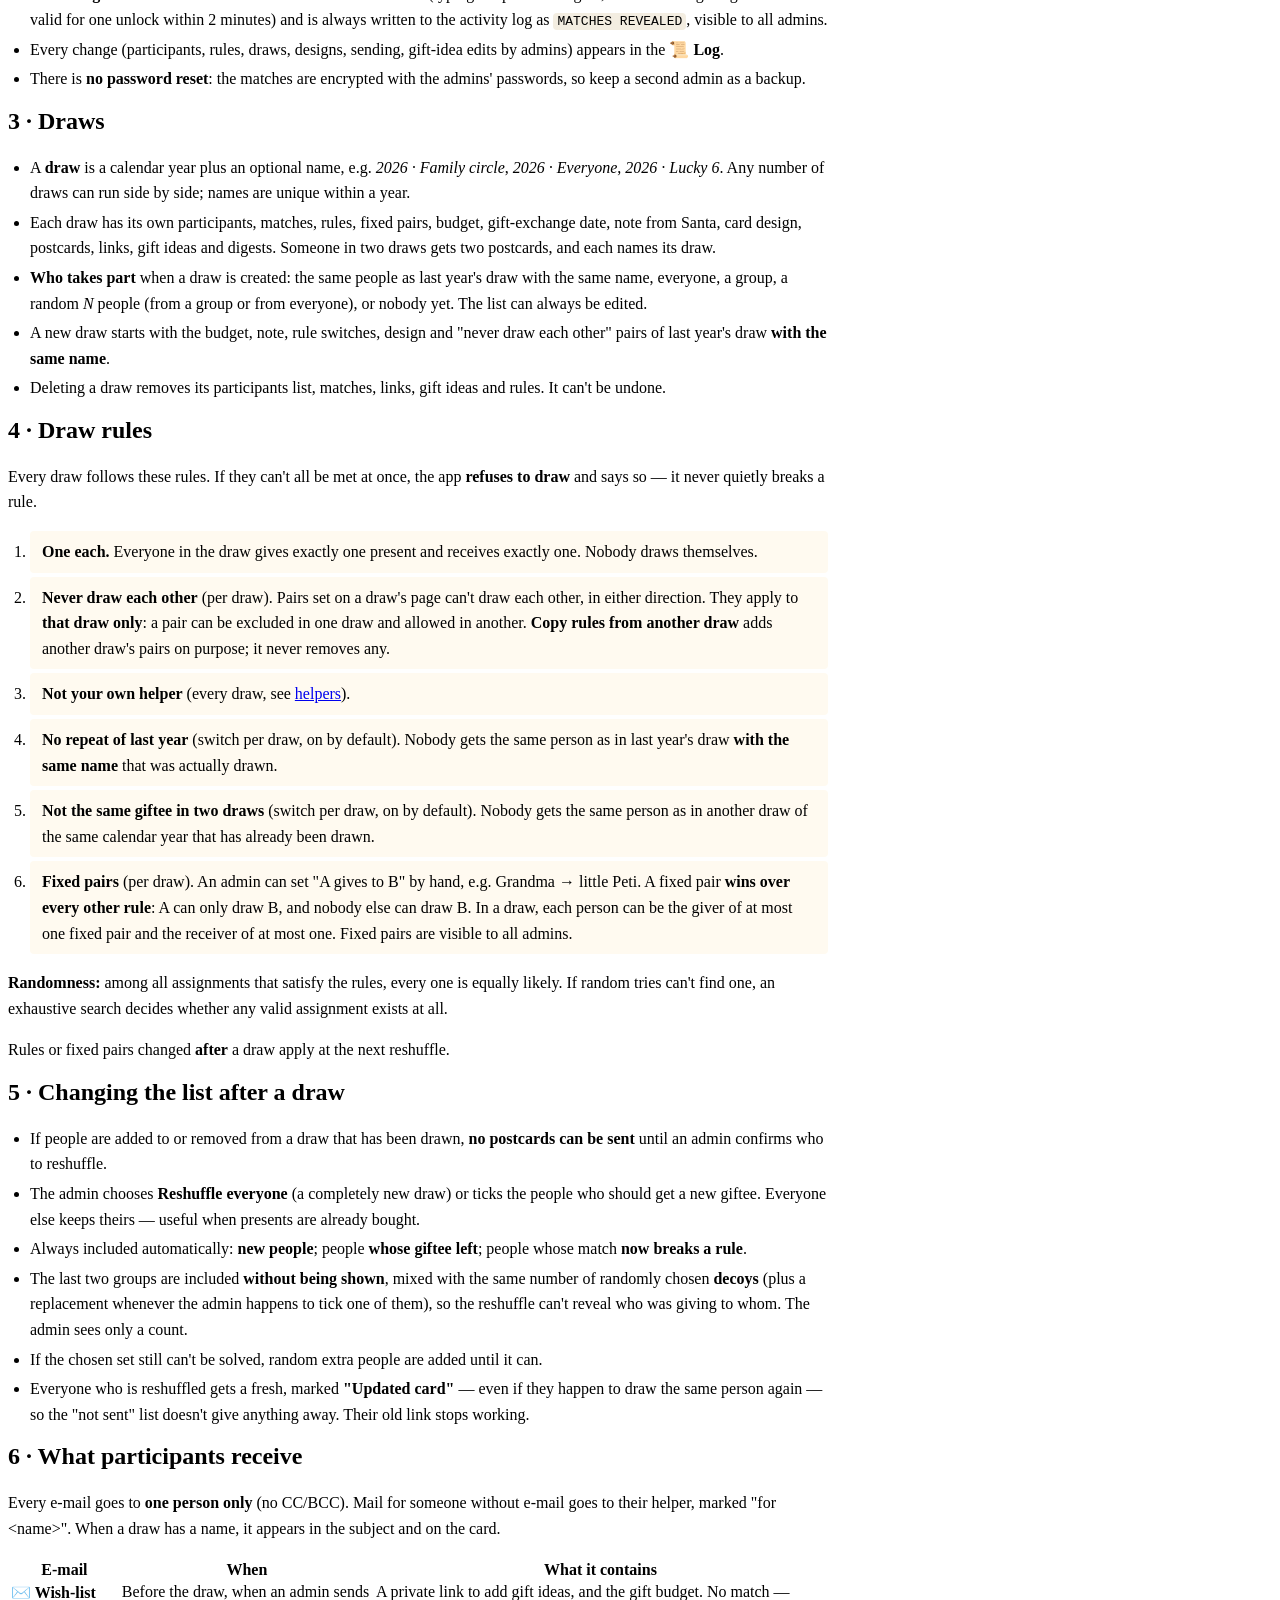
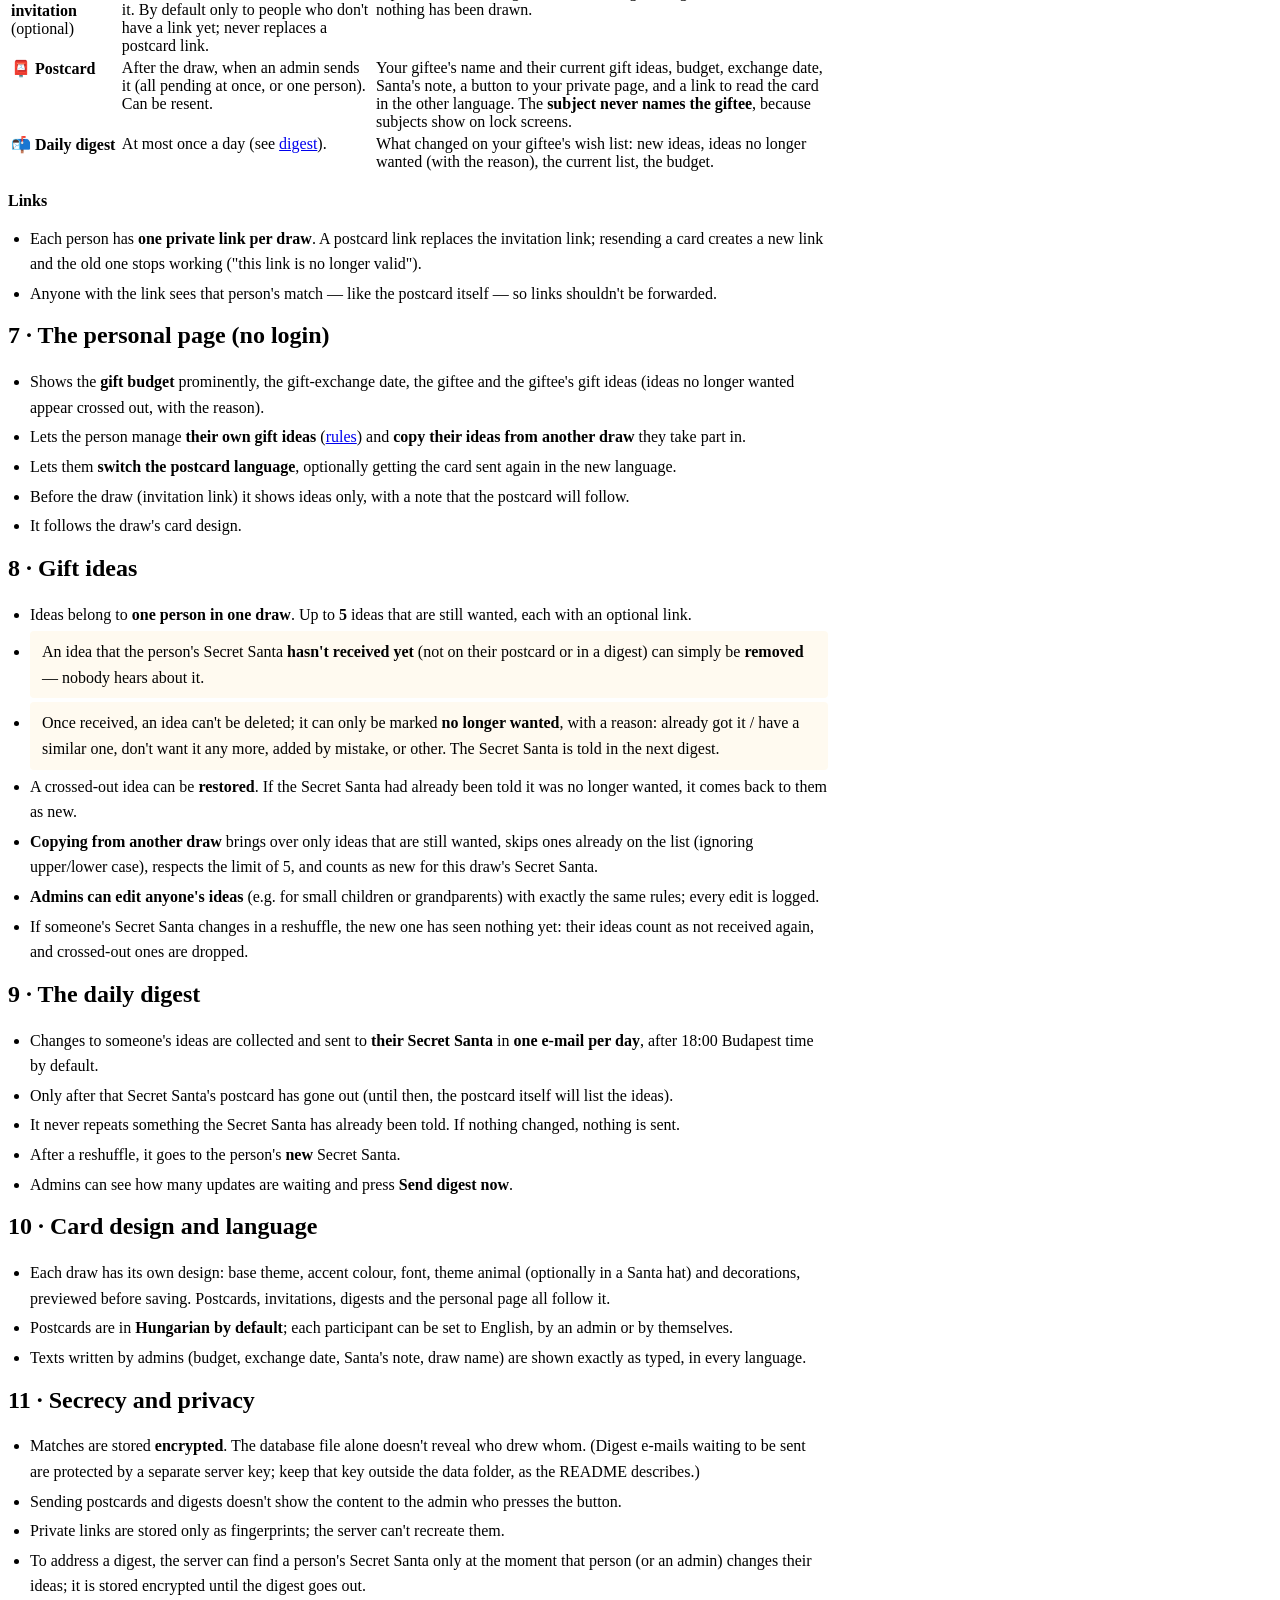
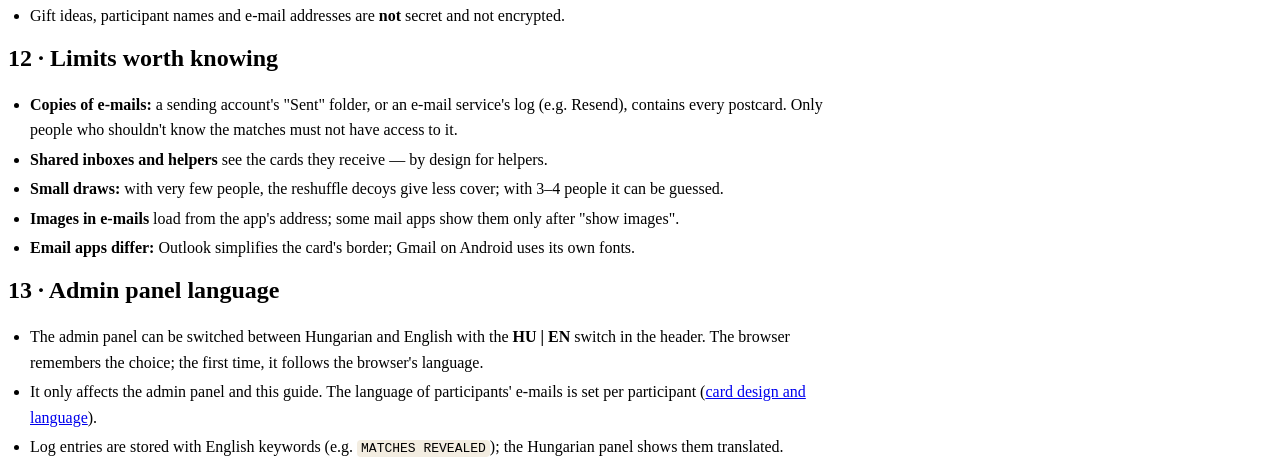
==== commit 263a0b0d: "Name the app per language: Family Secret Santa / Pereputty Angyalkázás The admin panel header and ta" ====
--- a/app/static/guide.html
+++ b/app/static/guide.html
@@ -3,7 +3,7 @@
 <head>
   <meta charset="utf-8">
   <meta name="viewport" content="width=device-width, initial-scale=1">
-  <title>How it works · Pereputty Angyalkázás</title>
+  <title>How it works · Family Secret Santa</title>
   <link rel="stylesheet" href="/static/style.css">
   <style>
     main { max-width: 820px; }
@@ -22,7 +22,7 @@
 </head>
 <body>
 <header>
-  <h1>🎅 Pereputty Angyalkázás — how it works</h1>
+  <h1>🎅 Family Secret Santa — how it works</h1>
   <div style="display:flex;gap:14px;align-items:center">
     <a href="/guide?lang=hu" style="color:#fff" lang="hu">🇭🇺 Magyar</a>
     <a href="/" style="color:#fff">← back to the app</a>
@@ -32,7 +32,7 @@
 
 <section class="card">
   <h2>Purpose and goal</h2>
-  <p><b>Pereputty Angyalkázás</b> is our family Secret Santa. <i>Pereputty</i> is the whole clan — in-laws, friends and
+  <p><b>Family Secret Santa</b> is our family Secret Santa; in Hungarian it is called <b>Pereputty Angyalkázás</b>. <i>Pereputty</i> is the whole clan — in-laws, friends and
     all — and <i>angyalkázás</i> is the Hungarian name for the game of drawing names in secret. The app organises gift draws for
     this big, extended "family", which may well reach beyond relatives. Everyone draws one person to buy a present for, and nobody should know who
     drew them until the gifts are opened.</p>
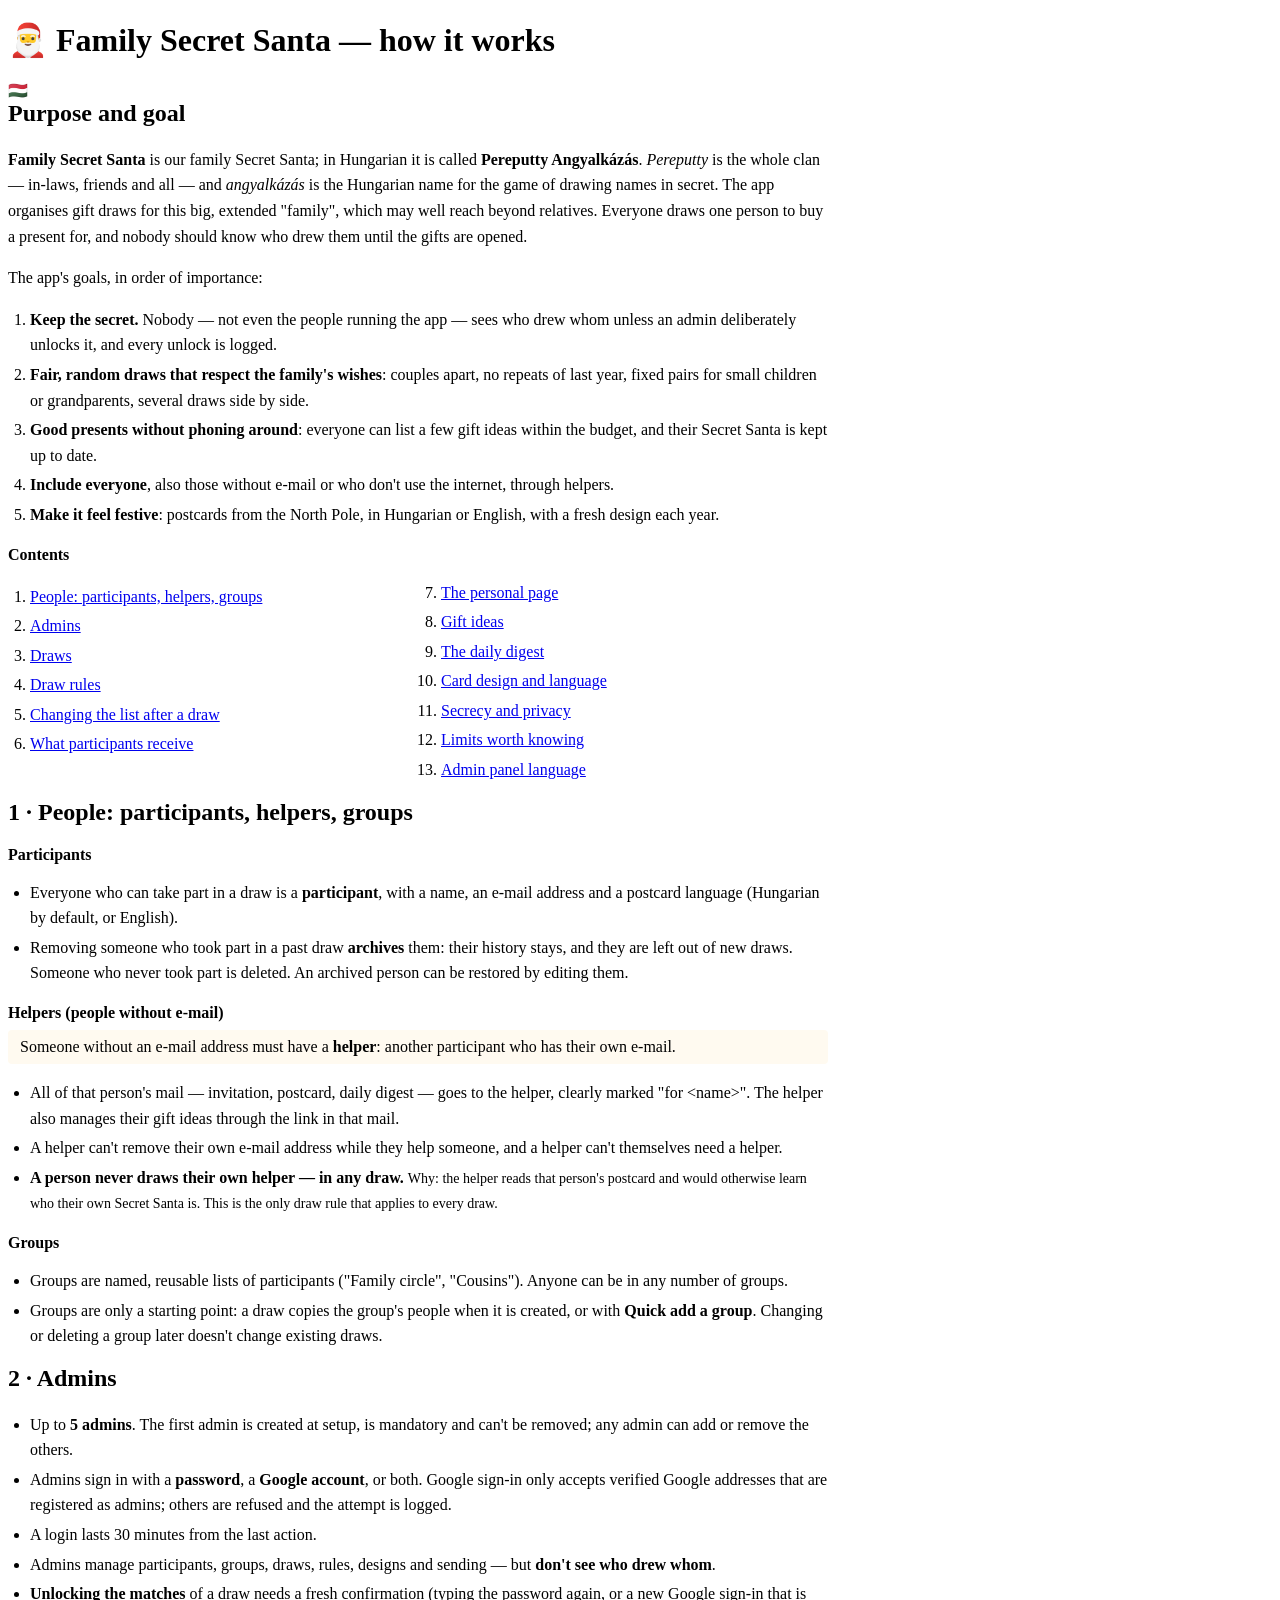
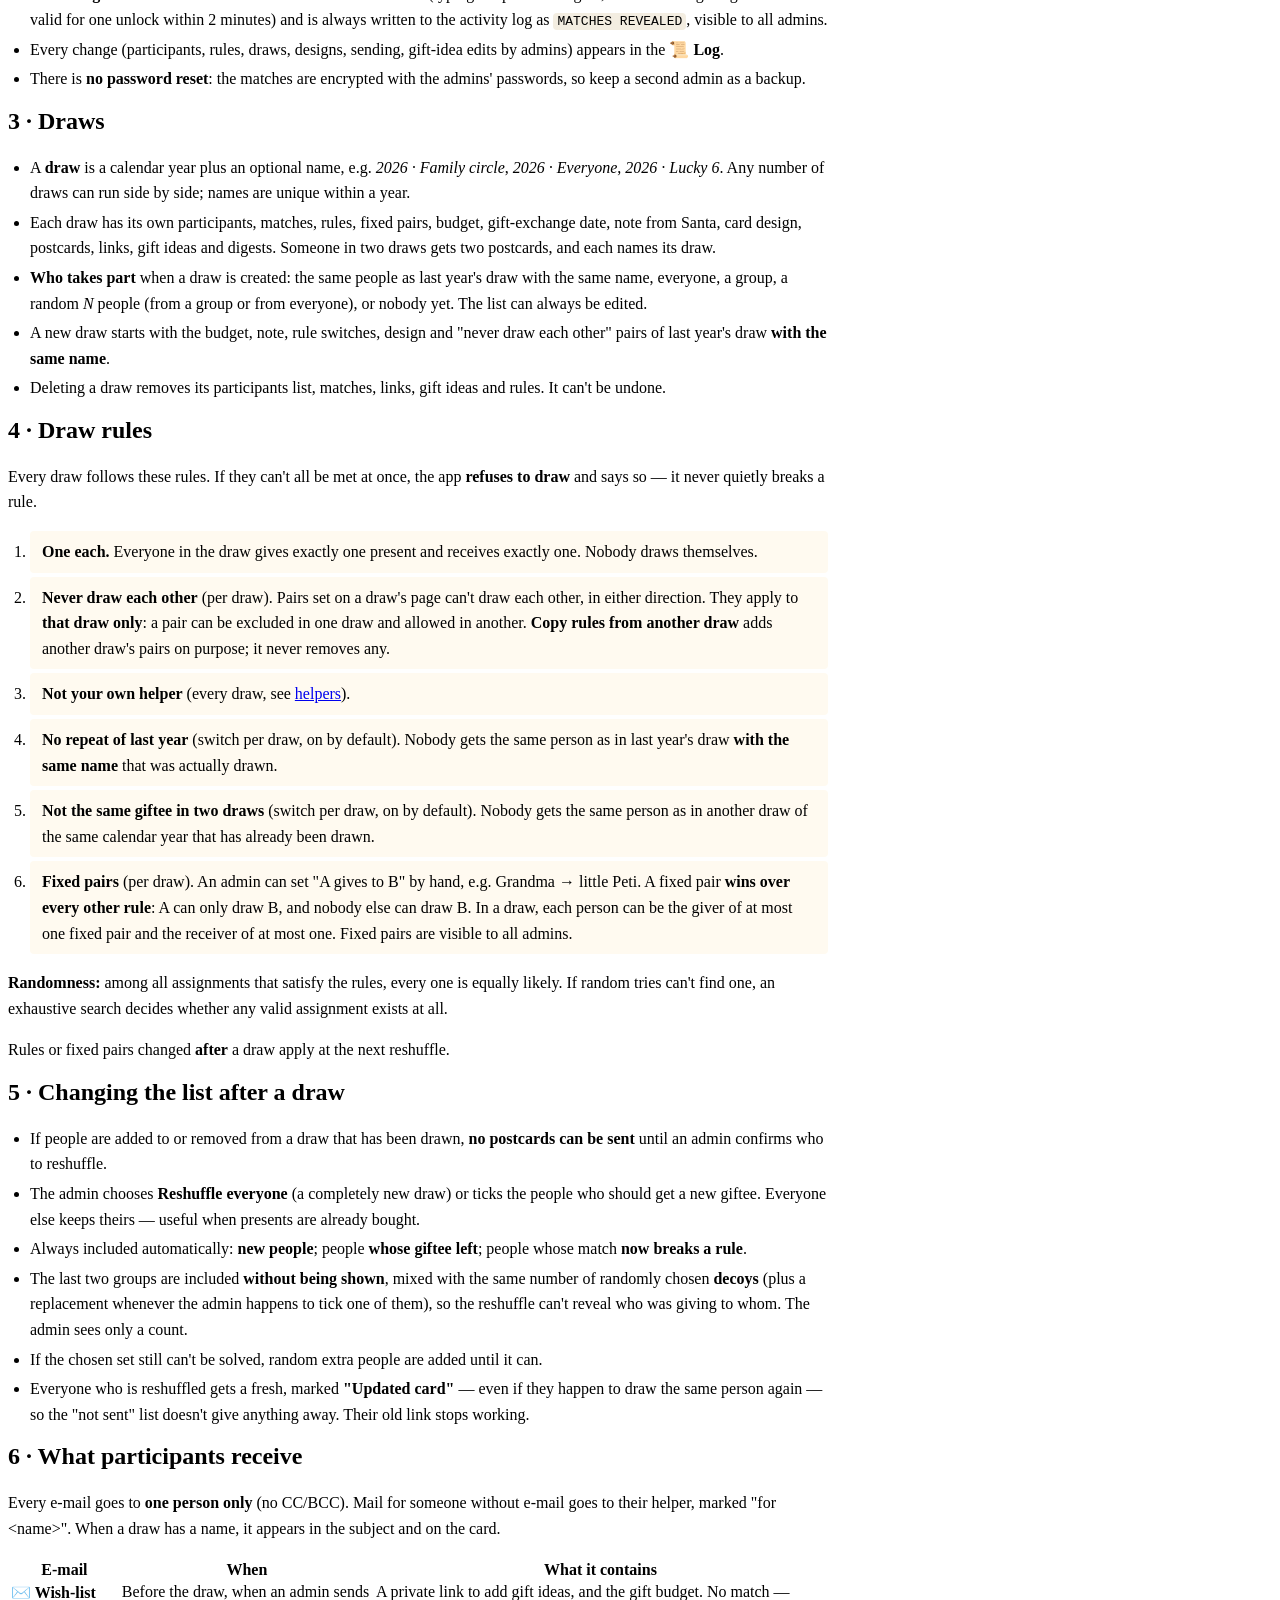
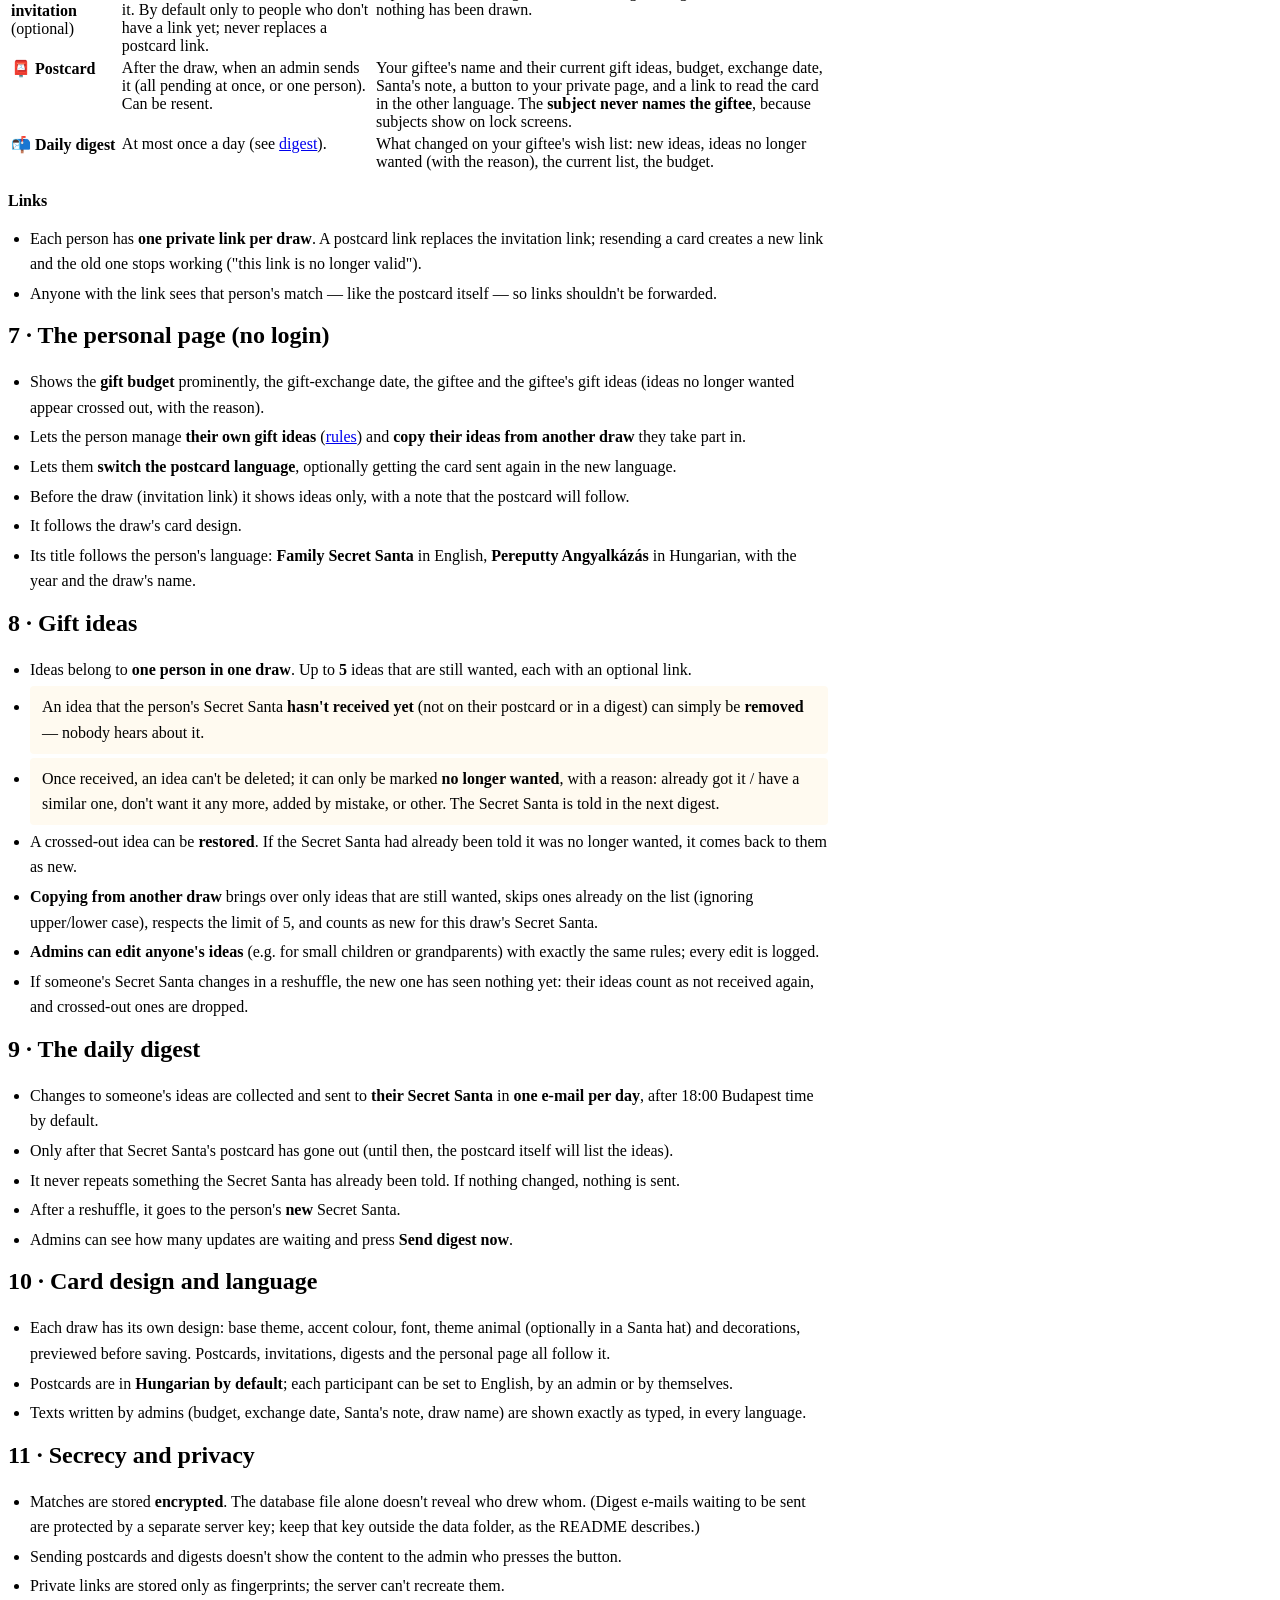
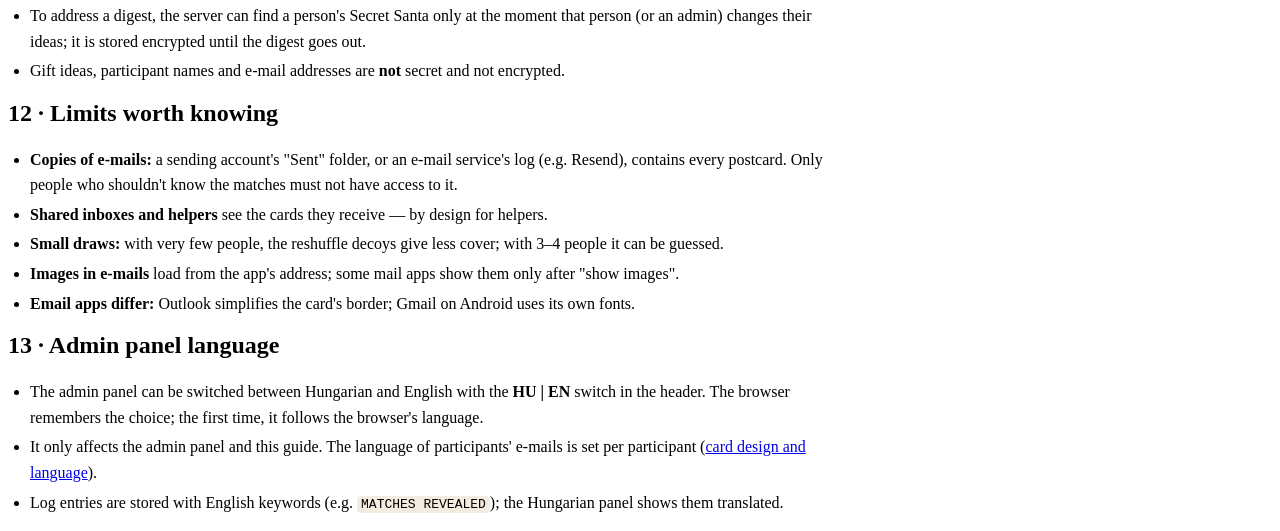
==== commit deef0db7: "Participant page title follows the app name per language The personal page title reads "Family Secre" ====
--- a/app/static/guide.html
+++ b/app/static/guide.html
@@ -199,6 +199,8 @@
     <li>Lets them <b>switch the postcard language</b>, optionally getting the card sent again in the new language.</li>
     <li>Before the draw (invitation link) it shows ideas only, with a note that the postcard will follow.</li>
     <li>It follows the draw's card design.</li>
+    <li>Its title follows the person's language: <b>Family Secret Santa</b> in English, <b>Pereputty Angyalkázás</b> in
+      Hungarian, with the year and the draw's name.</li>
   </ul>
 </section>
 
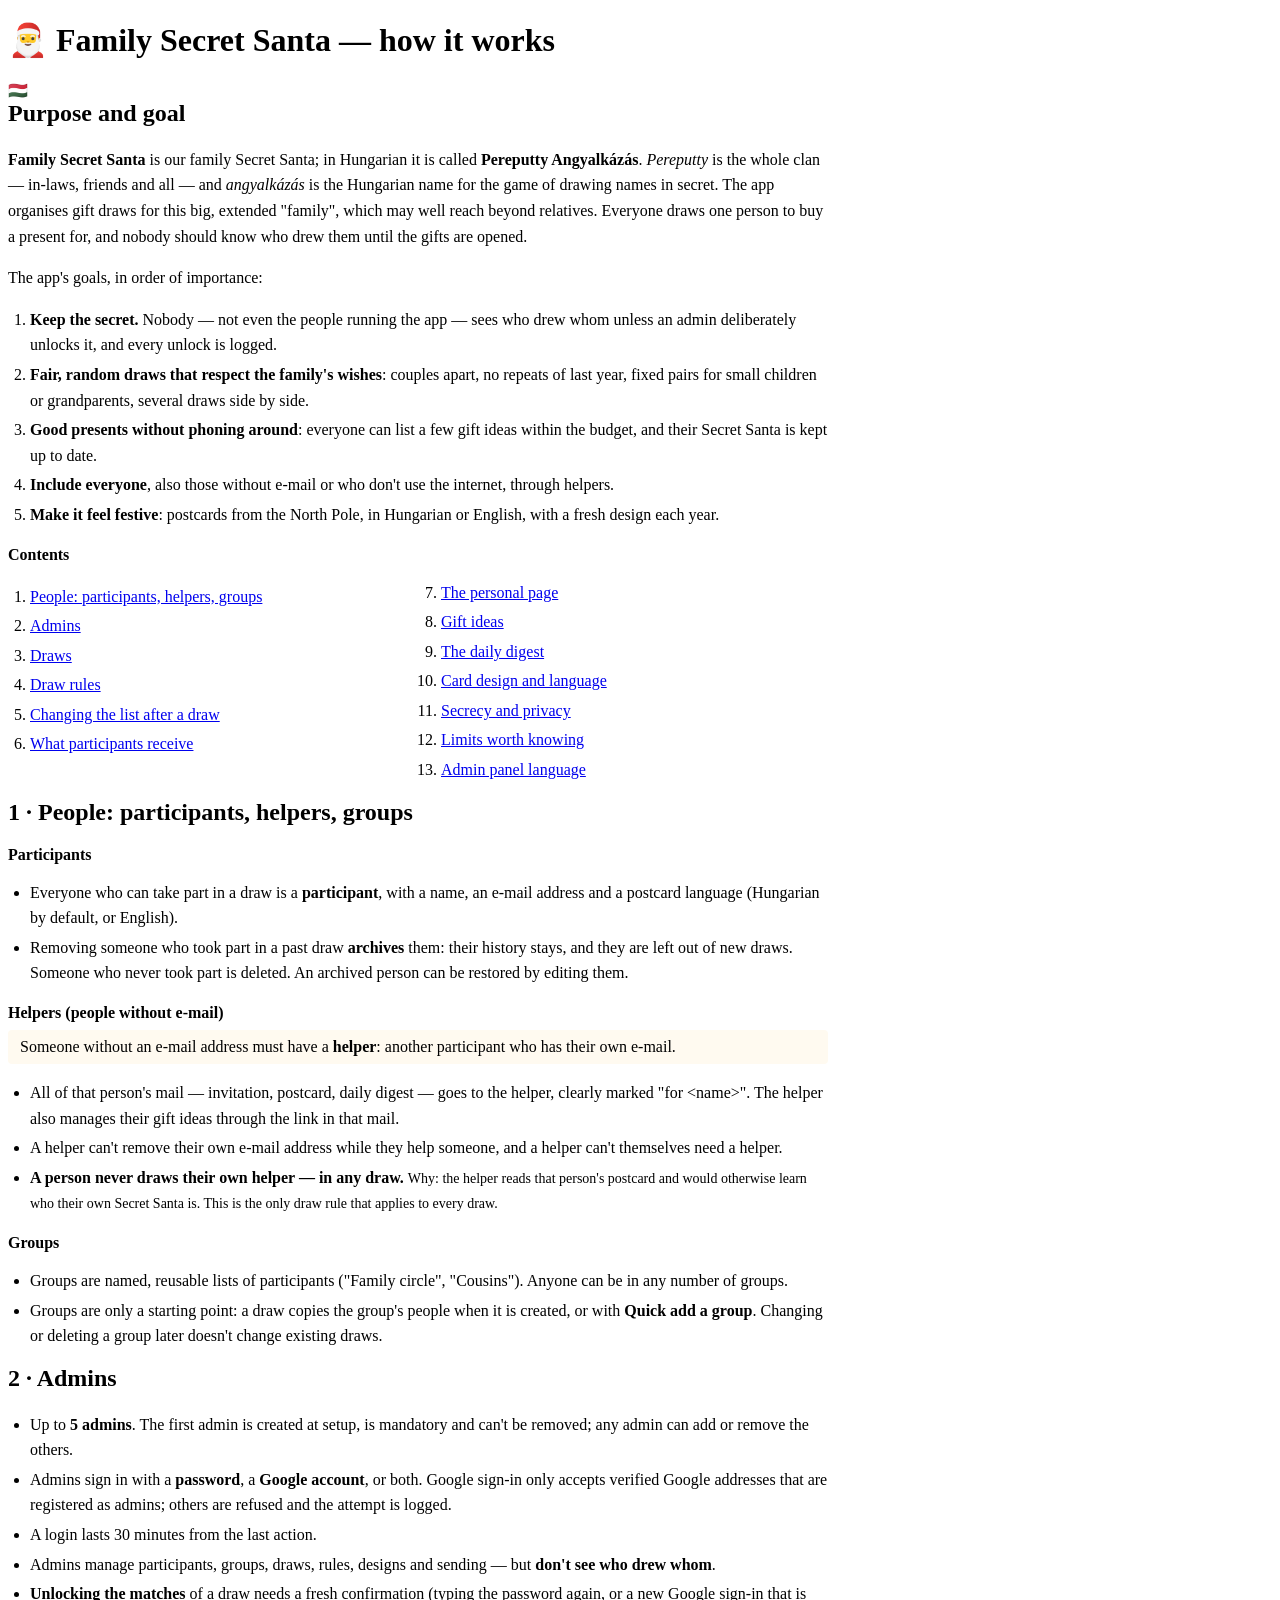
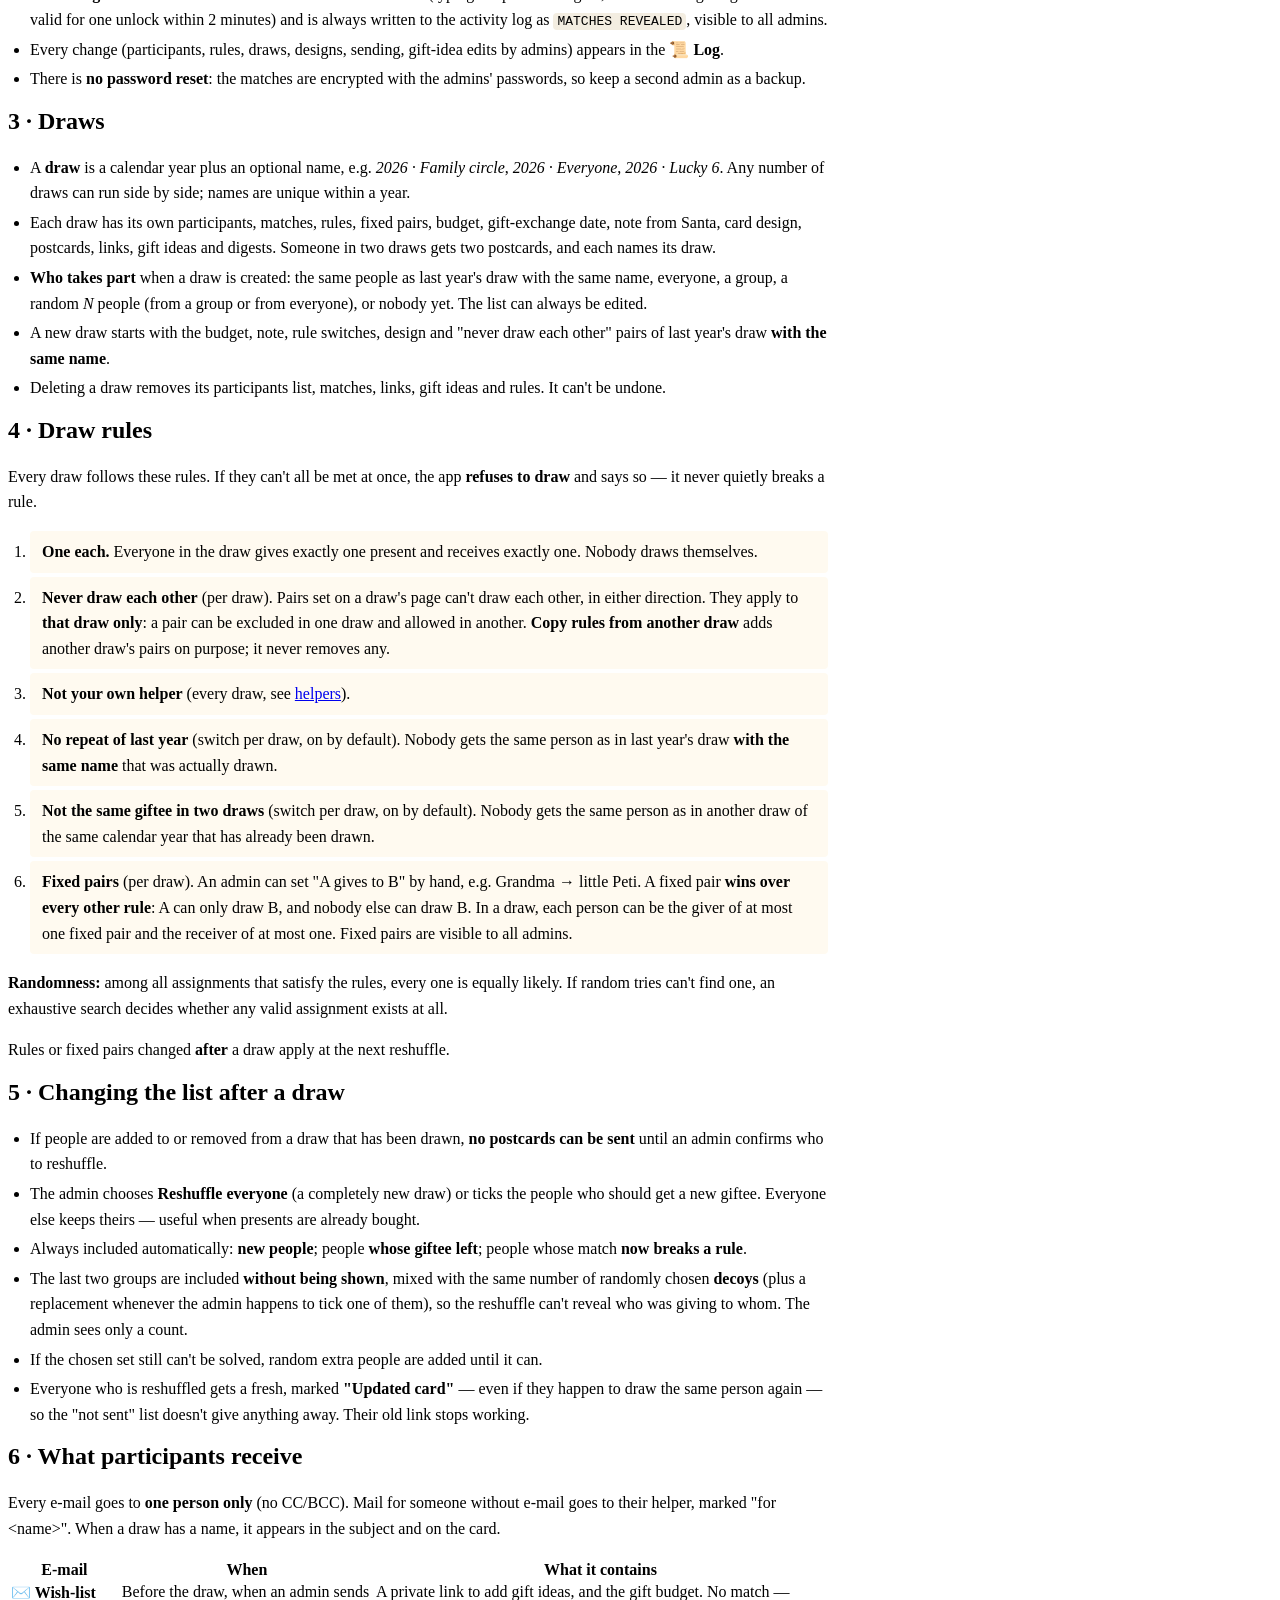
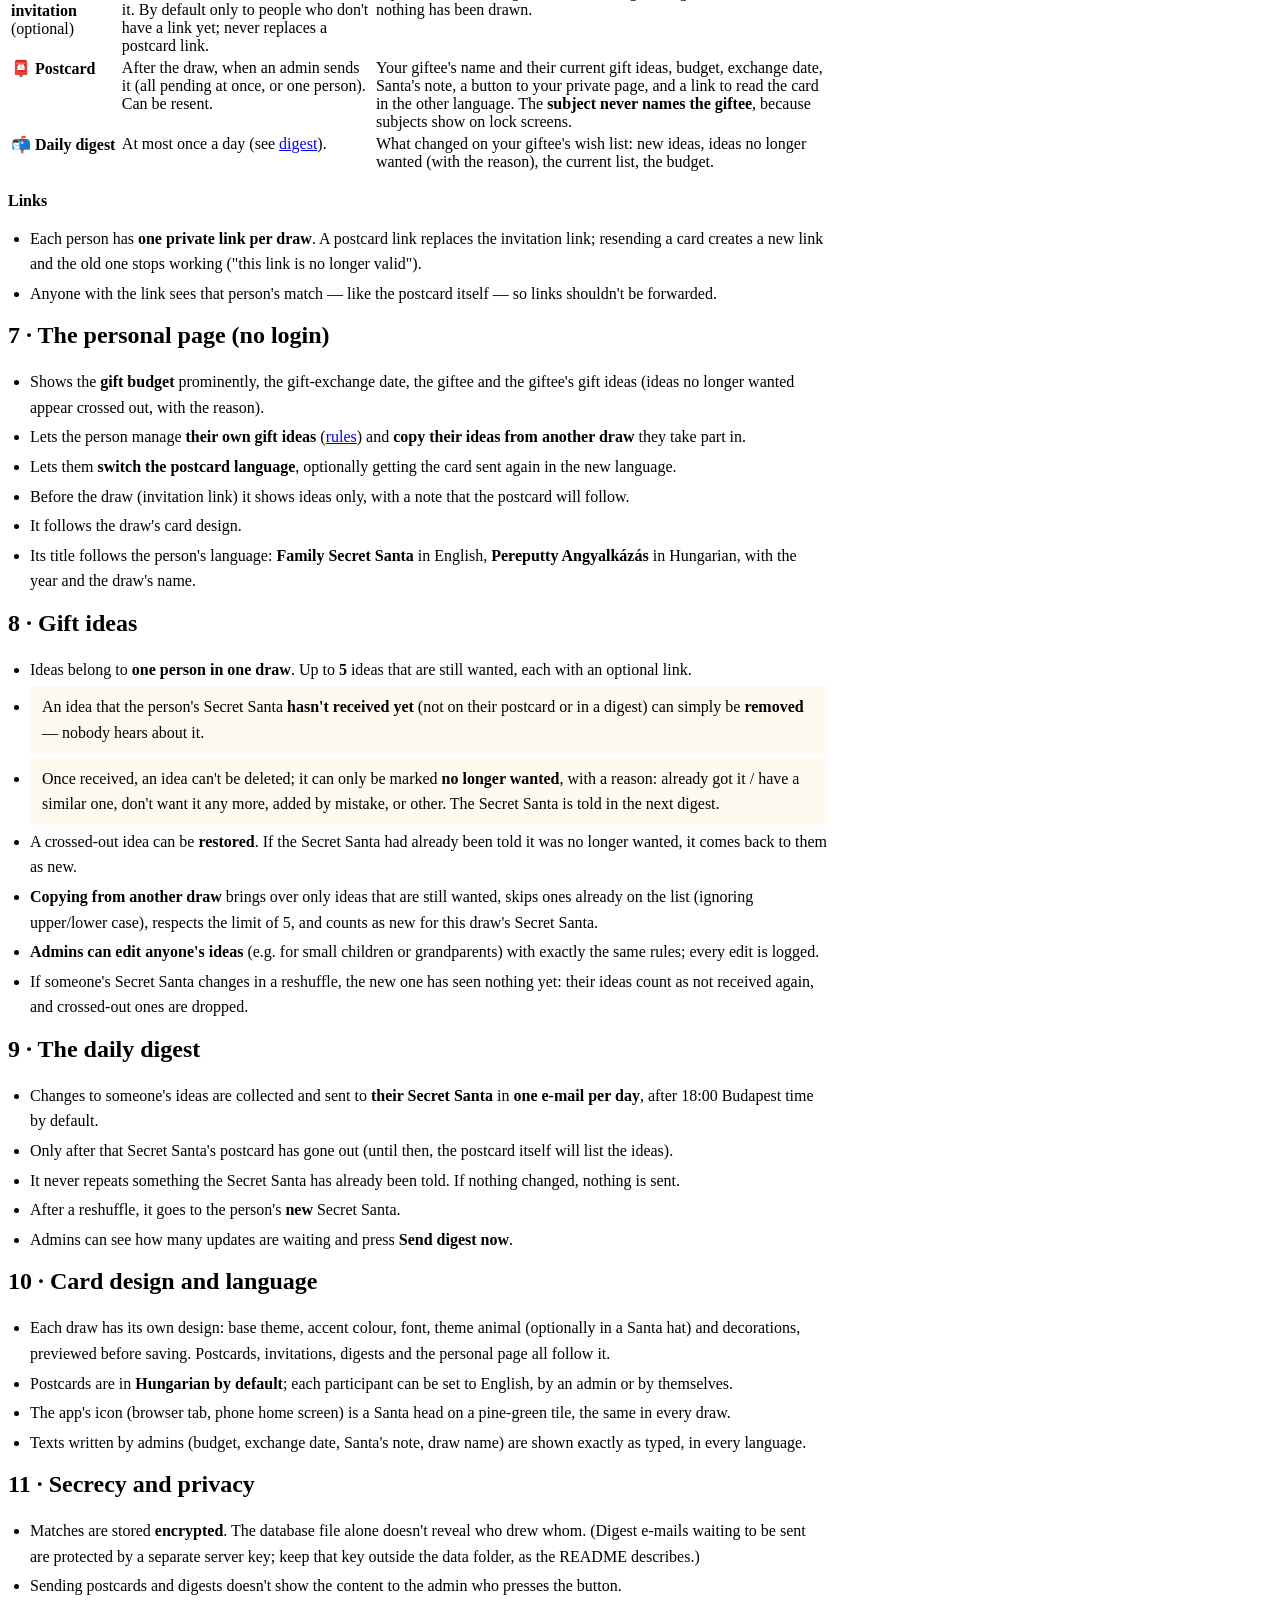
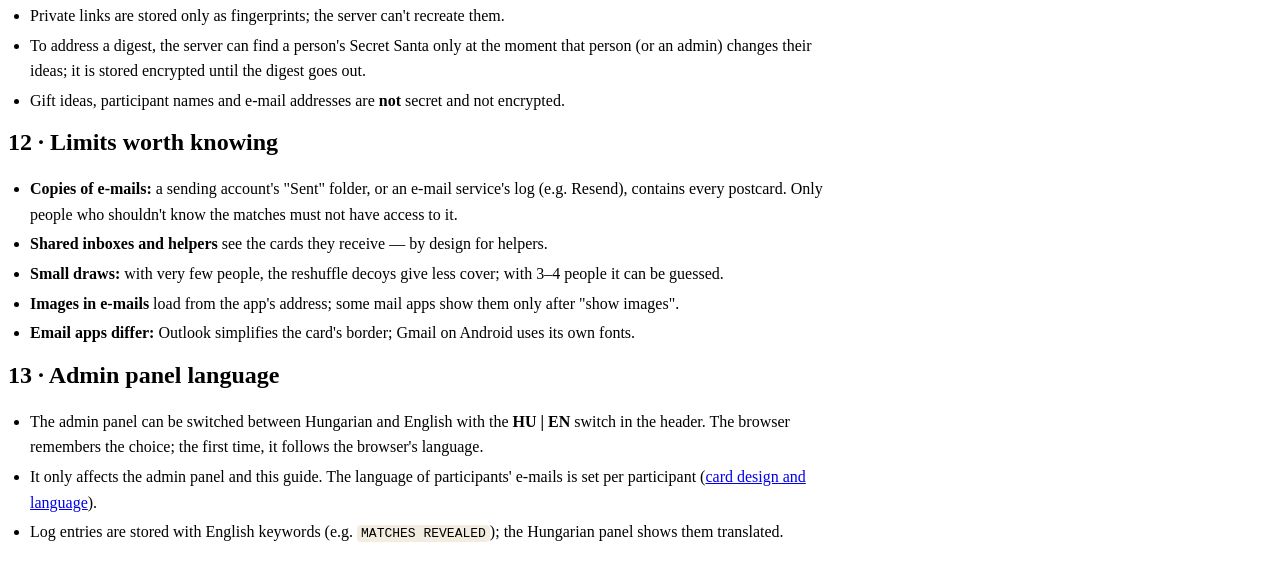
==== commit 73f32b3f: "Add a Santa head favicon favicon.svg (the santa_face art on a pine-green tile) linked from every pag" ====
--- a/app/static/guide.html
+++ b/app/static/guide.html
@@ -3,6 +3,9 @@
 <head>
   <meta charset="utf-8">
   <meta name="viewport" content="width=device-width, initial-scale=1">
+  <link rel="icon" href="/static/favicon.svg" type="image/svg+xml">
+  <link rel="icon" href="/static/favicon-32.png" sizes="32x32" type="image/png">
+  <link rel="apple-touch-icon" href="/static/apple-touch-icon.png">
   <title>How it works · Family Secret Santa</title>
   <link rel="stylesheet" href="/static/style.css">
   <style>
@@ -239,6 +242,7 @@
     <li>Each draw has its own design: base theme, accent colour, font, theme animal (optionally in a Santa hat) and
       decorations, previewed before saving. Postcards, invitations, digests and the personal page all follow it.</li>
     <li>Postcards are in <b>Hungarian by default</b>; each participant can be set to English, by an admin or by themselves.</li>
+    <li>The app's icon (browser tab, phone home screen) is a Santa head on a pine-green tile, the same in every draw.</li>
     <li>Texts written by admins (budget, exchange date, Santa's note, draw name) are shown exactly as typed, in every language.</li>
   </ul>
 </section>
